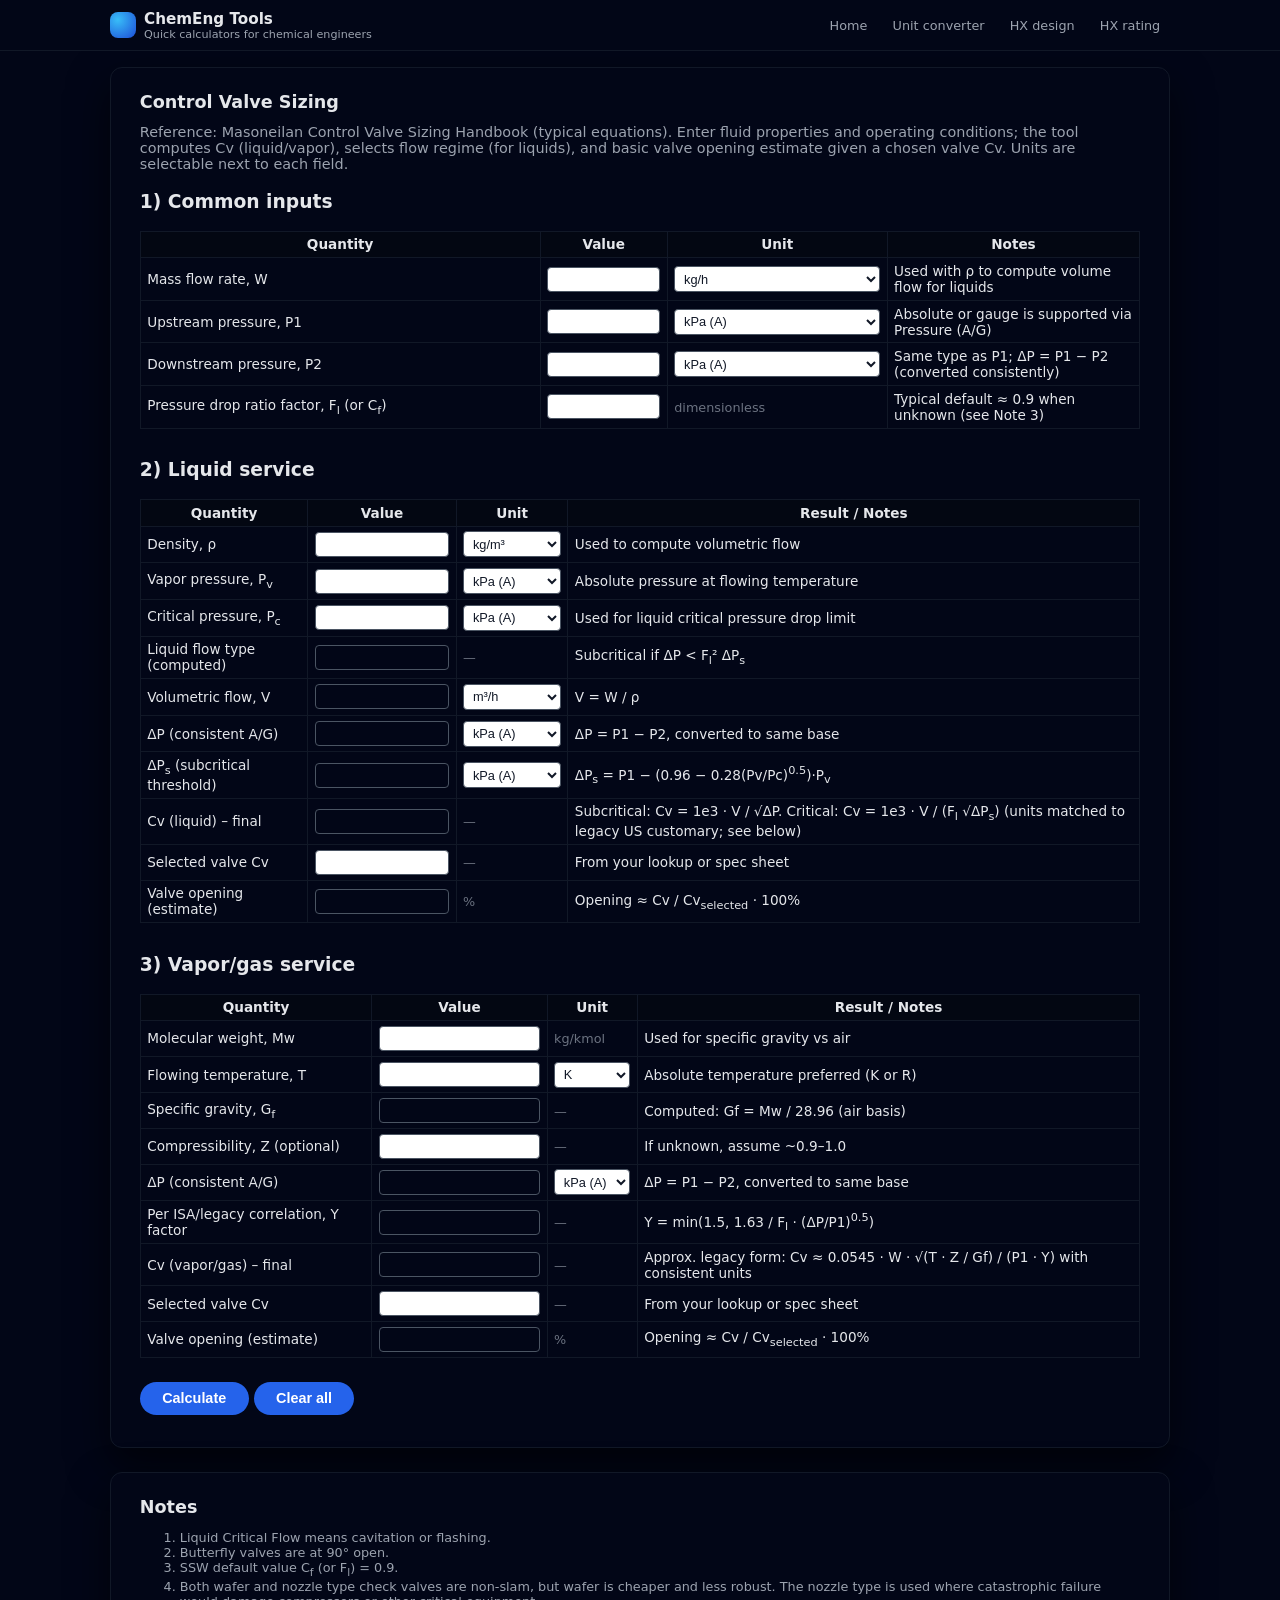
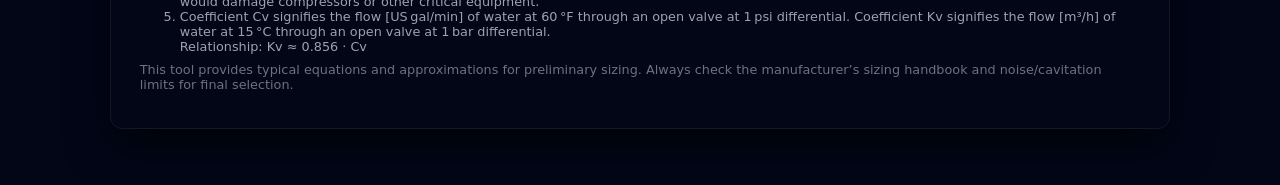
==== control-valve-sizing.html @ 536cea90 "Create control-valve-sizing.html" ====
<!doctype html>
<html lang="en">
<head>
  <meta charset="utf-8" />
  <title>ChemEng Tools – Control Valve Sizing</title>
  <meta name="viewport" content="width=device-width, initial-scale=1" />
  <link rel="stylesheet" href="website-style.css">
</head>
<body>
  <!-- Shared navigation -->
  <div id="tool-nav-container"></div>
  <script>
    (function () {
      var c = document.getElementById("tool-nav-container");
      if (!c) return;
      fetch("tool-nav.html").then(r => r.text()).then(h => c.innerHTML = h)
      .catch(err => console.error("Nav load failed:", err));
    })();
  </script>

  <main>
    <div class="container">
      <div class="app">
        <h2>Control Valve Sizing</h2>
        <p>
          Reference: Masoneilan Control Valve Sizing Handbook (typical equations). Enter
          fluid properties and operating conditions; the tool computes Cv (liquid/vapor),
          selects flow regime (for liquids), and basic valve opening estimate given a chosen
          valve Cv. Units are selectable next to each field.
        </p>

        <h3>1) Common inputs</h3>
        <div class="scroll-x">
          <table>
            <tr>
              <th style="width:40%;">Quantity</th>
              <th>Value</th>
              <th style="width:22%;">Unit</th>
              <th>Notes</th>
            </tr>
            <tr>
              <td>Mass flow rate, W</td>
              <td><input type="number" id="W" step="any" placeholder=""></td>
              <td>
                <select id="u_W"></select>
              </td>
              <td>Used with ρ to compute volume flow for liquids</td>
            </tr>
            <tr>
              <td>Upstream pressure, P1</td>
              <td><input type="number" id="P1" step="any" placeholder=""></td>
              <td><select id="u_P1"></select></td>
              <td>Absolute or gauge is supported via Pressure (A/G)</td>
            </tr>
            <tr>
              <td>Downstream pressure, P2</td>
              <td><input type="number" id="P2" step="any" placeholder=""></td>
              <td><select id="u_P2"></select></td>
              <td>Same type as P1; ΔP = P1 − P2 (converted consistently)</td>
            </tr>
            <tr>
              <td>Pressure drop ratio factor, F<sub>l</sub> (or C<sub>f</sub>)</td>
              <td><input type="number" id="Fl" step="any" placeholder=""></td>
              <td><span class="muted">dimensionless</span></td>
              <td>Typical default ≈ 0.9 when unknown (see Note 3)</td>
            </tr>
          </table>
        </div>

        <h3>2) Liquid service</h3>
        <div class="scroll-x">
          <table>
            <tr>
              <th>Quantity</th>
              <th>Value</th>
              <th>Unit</th>
              <th>Result / Notes</th>
            </tr>
            <tr>
              <td>Density, ρ</td>
              <td><input type="number" id="rho" step="any" placeholder=""></td>
              <td><select id="u_rho"></select></td>
              <td>Used to compute volumetric flow</td>
            </tr>
            <tr>
              <td>Vapor pressure, P<sub>v</sub></td>
              <td><input type="number" id="Pv" step="any" placeholder=""></td>
              <td><select id="u_Pv"></select></td>
              <td>Absolute pressure at flowing temperature</td>
            </tr>
            <tr>
              <td>Critical pressure, P<sub>c</sub></td>
              <td><input type="number" id="Pc" step="any" placeholder=""></td>
              <td><select id="u_Pc"></select></td>
              <td>Used for liquid critical pressure drop limit</td>
            </tr>
            <tr>
              <td>Liquid flow type (computed)</td>
              <td><input type="text" id="liqType" readonly></td>
              <td><span class="muted">—</span></td>
              <td>Subcritical if ΔP &lt; F<sub>l</sub>² ΔP<sub>s</sub></td>
            </tr>
            <tr>
              <td>Volumetric flow, V</td>
              <td><input type="text" id="V_liq" readonly></td>
              <td><select id="u_V_liq"></select></td>
              <td>V = W / ρ</td>
            </tr>
            <tr>
              <td>ΔP (consistent A/G)</td>
              <td><input type="text" id="dP_liq" readonly></td>
              <td><select id="u_dP_liq"></select></td>
              <td>ΔP = P1 − P2, converted to same base</td>
            </tr>
            <tr>
              <td>ΔP<sub>s</sub> (subcritical threshold)</td>
              <td><input type="text" id="dPs_liq" readonly></td>
              <td><select id="u_dPs_liq"></select></td>
              <td>ΔP<sub>s</sub> = P1 − (0.96 − 0.28(Pv/Pc)<sup>0.5</sup>)·P<sub>v</sub></td>
            </tr>
            <tr>
              <td>Cv (liquid) – final</td>
              <td><input type="text" id="Cv_liq" readonly></td>
              <td><span class="muted">—</span></td>
              <td>
                Subcritical: Cv = 1e3 · V / √ΔP. Critical: Cv = 1e3 · V / (F<sub>l</sub> √ΔP<sub>s</sub>) (units matched to legacy US customary; see below)
              </td>
            </tr>
            <tr>
              <td>Selected valve Cv</td>
              <td><input type="number" id="Cv_selected_liq" step="any" placeholder=""></td>
              <td><span class="muted">—</span></td>
              <td>From your lookup or spec sheet</td>
            </tr>
            <tr>
              <td>Valve opening (estimate)</td>
              <td><input type="text" id="opening_liq" readonly></td>
              <td><span class="muted">%</span></td>
              <td>Opening ≈ Cv / Cv<sub>selected</sub> · 100%</td>
            </tr>
          </table>
        </div>

        <h3>3) Vapor/gas service</h3>
        <div class="scroll-x">
          <table>
            <tr>
              <th>Quantity</th>
              <th>Value</th>
              <th>Unit</th>
              <th>Result / Notes</th>
            </tr>
            <tr>
              <td>Molecular weight, Mw</td>
              <td><input type="number" id="Mw" step="any" placeholder=""></td>
              <td><span class="muted">kg/kmol</span></td>
              <td>Used for specific gravity vs air</td>
            </tr>
            <tr>
              <td>Flowing temperature, T</td>
              <td><input type="number" id="T" step="any" placeholder=""></td>
              <td><select id="u_T"></select></td>
              <td>Absolute temperature preferred (K or R)</td>
            </tr>
            <tr>
              <td>Specific gravity, G<sub>f</sub></td>
              <td><input type="text" id="Gf" readonly></td>
              <td><span class="muted">—</span></td>
              <td>Computed: Gf = Mw / 28.96 (air basis)</td>
            </tr>
            <tr>
              <td>Compressibility, Z (optional)</td>
              <td><input type="number" id="Z" step="any" placeholder=""></td>
              <td><span class="muted">—</span></td>
              <td>If unknown, assume ~0.9–1.0</td>
            </tr>
            <tr>
              <td>ΔP (consistent A/G)</td>
              <td><input type="text" id="dP_gas" readonly></td>
              <td><select id="u_dP_gas"></select></td>
              <td>ΔP = P1 − P2, converted to same base</td>
            </tr>
            <tr>
              <td>Per ISA/legacy correlation, Y factor</td>
              <td><input type="text" id="Y" readonly></td>
              <td><span class="muted">—</span></td>
              <td>Y = min(1.5, 1.63 / F<sub>l</sub> · (ΔP/P1)<sup>0.5</sup>)</td>
            </tr>
            <tr>
              <td>Cv (vapor/gas) – final</td>
              <td><input type="text" id="Cv_gas" readonly></td>
              <td><span class="muted">—</span></td>
              <td>
                Approx. legacy form: Cv ≈ 0.0545 · W · √(T · Z / Gf) / (P1 · Y) with consistent units
              </td>
            </tr>
            <tr>
              <td>Selected valve Cv</td>
              <td><input type="number" id="Cv_selected_gas" step="any" placeholder=""></td>
              <td><span class="muted">—</span></td>
              <td>From your lookup or spec sheet</td>
            </tr>
            <tr>
              <td>Valve opening (estimate)</td>
              <td><input type="text" id="opening_gas" readonly></td>
              <td><span class="muted">%</span></td>
              <td>Opening ≈ Cv / Cv<sub>selected</sub> · 100%</td>
            </tr>
          </table>
        </div>

        <div class="buttons-row">
          <button id="calcBtn">Calculate</button>
          <button id="clearBtn" class="btn-secondary" type="button">Clear all</button>
        </div>
        <div id="error" class="error"></div>
      </div>

      <div class="app">
        <h2>Notes</h2>
        <ol class="note">
          <li>Liquid Critical Flow means cavitation or flashing.</li>
          <li>Butterfly valves are at 90° open.</li>
          <li>SSW default value C<sub>f</sub> (or F<sub>l</sub>) = 0.9.</li>
          <li>
            Both wafer and nozzle type check valves are non‑slam, but wafer is cheaper and less robust.
            The nozzle type is used where catastrophic failure would damage compressors or other critical equipment.
          </li>
          <li>
            Coefficient Cv signifies the flow [US gal/min] of water at 60 °F through an open valve at 1 psi differential.
            Coefficient Kv signifies the flow [m³/h] of water at 15 °C through an open valve at 1 bar differential.
            <br>Relationship: Kv ≈ 0.856 · Cv
          </li>
        </ol>
        <p class="muted">
          This tool provides typical equations and approximations for preliminary sizing. Always check the manufacturer’s
          sizing handbook and noise/cavitation limits for final selection.
        </p>
      </div>
    </div>
  </main>

  <!-- Shared unit conversions -->
  <script src="chemeng-units.js"></script>

  <!-- Page logic -->
  <script>
    // Convenience: get el
    const $ = id => document.getElementById(id);

    // Populate unit dropdowns from shared UnitData
    function fillUnits() {
      // Pressures (support A/G)
      ["u_P1","u_P2","u_Pv","u_Pc","u_dP_liq","u_dPs_liq","u_dP_gas"].forEach(id=>{
        const sel = $(id);
        getUnitsForCategory("Pressure").forEach(u=>{
          const opt = document.createElement("option");
          opt.value = u.key; opt.textContent = u.label;
          sel.appendChild(opt);
        });
      });

      // Mass flow
      getUnitsForCategory("Mass Flow").forEach(u=>{
        ["u_W"].forEach(id=>{
          const opt = document.createElement("option");
          opt.value = u.key; opt.textContent = u.label;
          $(id).appendChild(opt);
        });
      });

      // Density
      getUnitsForCategory("Density").forEach(u=>{
        const opt = document.createElement("option");
        opt.value = u.key; opt.textContent = u.label;
        $("u_rho").appendChild(opt);
      });

      // Liquid volumetric flow display
      getUnitsForCategory("Volume Flow").forEach(u=>{
        const opt1 = document.createElement("option");
        opt1.value = u.key; opt1.textContent = u.label;
        $("u_V_liq").appendChild(opt1);
      });

      // Temperature (use absolute recommended)
      getUnitsForCategory("Temperature").forEach(u=>{
        const opt = document.createElement("option");
        opt.value = u.key; opt.textContent = u.label;
        $("u_T").appendChild(opt);
      });

      // Temperature difference for LMTD-like (not used here but for consistency)
      getUnitsForCategory("Temperature Difference").forEach(u=>{
        const ids = ["u_lmtd"]; // none here, placeholder if needed
      });

      // Set some reasonable defaults
      $("u_P1").value = "kPa (A)";
      $("u_P2").value = "kPa (A)";
      $("u_Pv").value = "kPa (A)";
      $("u_Pc").value = "kPa (A)";
      $("u_dP_liq").value = "kPa (A)";
      $("u_dPs_liq").value = "kPa (A)";
      $("u_dP_gas").value = "kPa (A)";
      $("u_W").value = "kg/h";
      $("u_rho").value = "kg/m3";
      $("u_V_liq").value = "m3/h";
      $("u_T").value = "K";
    }

    function clearAll() {
      [
        "W","P1","P2","Fl","rho","Pv","Pc","V_liq","dP_liq","dPs_liq",
        "Cv_liq","Cv_selected_liq","opening_liq","liqType",
        "Mw","T","Gf","Z","dP_gas","Y","Cv_gas","Cv_selected_gas","opening_gas"
      ].forEach(id => { const el = $(id); if (el) el.value = ""; });
      $("error").textContent = "";
    }

    function calc() {
      $("error").textContent = "";

      // Read commons
      const W_in   = parseFloat($("W").value);
      const uW     = $("u_W").value;

      const P1_in  = parseFloat($("P1").value);
      const uP1    = $("u_P1").value;
      const P2_in  = parseFloat($("P2").value);
      const uP2    = $("u_P2").value;

      const Fl     = parseFloat($("Fl").value);

      // Basic checks
      if (!Number.isFinite(P1_in) || !Number.isFinite(P2_in)) {
        $("error").textContent = "Please enter P1 and P2.";
        return;
      }
      if (!Number.isFinite(Fl) || Fl <= 0) {
        $("error").textContent = "Please enter a positive F_l (pressure drop ratio factor).";
        return;
      }
      if (!Number.isFinite(W_in)) {
        $("error").textContent = "Please enter mass flow rate W.";
        return;
      }

      // Convert to consistent base units
      // Pressures to absolute kPa, but ΔP function handles (A/G) kinds correctly via convertUnits on "Pressure".
      const P1_kPaA = convertUnits("Pressure", P1_in, uP1, "kPa (A)");
      const P2_kPaA = convertUnits("Pressure", P2_in, uP2, "kPa (A)");
      const dP_kPaA = P1_kPaA - P2_kPaA;

      // ----- Liquid block -----
      const rho_in = parseFloat($("rho").value);
      const uRho   = $("u_rho").value;
      const Pv_in  = parseFloat($("Pv").value);
      const uPv    = $("u_Pv").value;
      const Pc_in  = parseFloat($("Pc").value);
      const uPc    = $("u_Pc").value;

      if (Number.isFinite(rho_in) && Number.isFinite(Pv_in) && Number.isFinite(Pc_in)) {
        const rho = convertUnits("Density", rho_in, uRho, "kg/m3");
        const Pv  = convertUnits("Pressure", Pv_in,  uPv,  "kPa (A)");
        const Pc  = convertUnits("Pressure", Pc_in,  uPc,  "kPa (A)");
        const W   = convertUnits("Mass Flow", W_in,  uW,   "kg/h");

        // Volume flow (m3/h)
        const V_m3h = (rho > 0) ? (W / rho) : NaN;

        // ΔPs critical threshold (kPa)
        // ΔPs = P1 − (0.96 − 0.28 * sqrt(Pv/Pc)) * Pv
        let dPs = NaN;
        if (Pc > 0) {
          const term = (0.96 - 0.28 * Math.sqrt(Pv / Pc));
          dPs = P1_kPaA - term * Pv;
        }

        // Determine type
        let type = "";
        if (Number.isFinite(dPs) && Number.isFinite(dP_kPaA)) {
          const subcritLimit = Fl * Fl * dPs;
          type = (dP_kPaA < subcritLimit) ? "Subcritical" : "Critical (choked)";
        }

        // Cv liquid — use legacy-friendly correlation:
        // - First convert to US customary for the textbook formula Cv = Q(gpm) * sqrt(SG) / sqrt(ΔP(psi))
        //   For water SG≈1. Here we map: V_m3h -> gpm, ΔP kPa -> psi.
        //   Q(gpm) = V(m3/h) * 4.402867
        //   ΔP(psi) = ΔP(kPa) / 6.894757293168
        const gpm_per_m3h = 4.402867;
        const psi_per_kPa = 1 / 6.894757293168;

        const Q_gpm = V_m3h * gpm_per_m3h;
        const dP_psi = dP_kPaA * psi_per_kPa;

        // For general liquid with density rho (kg/m3), SG = rho / 999.016 (approx. water at ~15 °C)
        const SG = (rho > 0) ? (rho / 999.016) : NaN;

        let Cv_liq = NaN;
        if (type.startsWith("Subcritical")) {
          if (Q_gpm > 0 && dP_psi > 0 && SG > 0) {
            Cv_liq = Q_gpm * Math.sqrt(SG) / Math.sqrt(dP_psi);
          }
        } else if (type) {
          // Choked: replace ΔP with Fl^2 * ΔPs equivalent (per legacy guidance)
          const dP_choked_psi = (Fl*Fl * dPs) * psi_per_kPa;
          if (Q_gpm > 0 && dP_choked_psi > 0 && SG > 0) {
            Cv_liq = Q_gpm * Math.sqrt(SG) / Math.sqrt(dP_choked_psi);
          }
        }

        // Outputs (with unit pickers shown already)
        $("liqType").value = type || "";
        // Show V in chosen unit
        const uV = $("u_V_liq").value || "m3/h";
        $("V_liq").value = Number.isFinite(V_m3h) ? convertUnits("Volume Flow", V_m3h, "m3/h", uV).toFixed(3) : "";

        const u_dP_l = $("u_dP_liq").value || "kPa (A)";
        $("dP_liq").value = Number.isFinite(dP_kPaA) ? convertUnits("Pressure", dP_kPaA, "kPa (A)", u_dP_l).toFixed(3) : "";

        const u_dPs_l = $("u_dPs_liq").value || "kPa (A)";
        $("dPs_liq").value = Number.isFinite(dPs) ? convertUnits("Pressure", dPs, "kPa (A)", u_dPs_l).toFixed(3) : "";

        $("Cv_liq").value = Number.isFinite(Cv_liq) ? Cv_liq.toFixed(2) : "";

        const Cv_sel_l = parseFloat($("Cv_selected_liq").value);
        $("opening_liq").value = (Number.isFinite(Cv_liq) && Number.isFinite(Cv_sel_l) && Cv_sel_l>0)
          ? (100 * Cv_liq / Cv_sel_l).toFixed(1) : "";
      }

      // ----- Gas block -----
      const Mw = parseFloat($("Mw").value);
      const T_in = parseFloat($("T").value);
      const uT = $("u_T").value;
      const Z_in = parseFloat($("Z").value);
      const Z = Number.isFinite(Z_in) && Z_in>0 ? Z_in : 1.0; // default if blank

      // Common ΔP for gas
      const u_dP_g = $("u_dP_gas").value || "kPa (A)";
      $("dP_gas").value = Number.isFinite(dP_kPaA) ? convertUnits("Pressure", dP_kPaA, "kPa (A)", u_dP_g).toFixed(3) : "";

      if (Number.isFinite(Mw) && Number.isFinite(T_in)) {
        const T_K = convertUnits("Temperature", T_in, uT, "K");
        const Gf = Mw / 28.96;
        $("Gf").value = Number.isFinite(Gf) ? Gf.toFixed(4) : "";

        // Legacy Y-factor correlation
        const Y = (Fl > 0 && dP_kPaA > 0 && P1_kPaA > 0) ? Math.min(1.5, 1.63 / Fl * Math.sqrt(dP_kPaA / P1_kPaA)) : NaN;
        $("Y").value = Number.isFinite(Y) ? Y.toFixed(3) : "";

        // Convert to legacy-friendly units:
        // Use W in lbm/hr, T in °R, P1 in psi.
        const W_lbh = convertUnits("Mass Flow", W_in, uW, "lb/h");
        const T_R   = convertUnits("Temperature", T_K, "K", "R"); // absolute Rankine
        const P1_psi = convertUnits("Pressure", P1_kPaA, "kPa (A)", "psi (A)");

        let Cv_gas = NaN;
        if (Number.isFinite(W_lbh) && Number.isFinite(T_R) && Number.isFinite(P1_psi) && Number.isFinite(Gf) && Number.isFinite(Y) && Z>0) {
          // Common handbook approximation:
          // Cv ≈ 0.0545 * W * sqrt(T*Z/Gf) / (P1 * Y)
          Cv_gas = 0.0545 * W_lbh * Math.sqrt(T_R * Z / Gf) / (P1_psi * Y);
        }
        $("Cv_gas").value = Number.isFinite(Cv_gas) ? Cv_gas.toFixed(2) : "";

        const Cv_sel_g = parseFloat($("Cv_selected_gas").value);
        $("opening_gas").value = (Number.isFinite(Cv_gas) && Number.isFinite(Cv_sel_g) && Cv_sel_g>0)
          ? (100 * Cv_gas / Cv_sel_g).toFixed(1) : "";
      }
    }

    // Wire buttons
    $("calcBtn").addEventListener("click", calc);
    $("clearBtn").addEventListener("click", clearAll);

    // Initialize unit lists on load
    fillUnits();
  </script>
</body>
</html>
---- website-style.css ----
* { box-sizing: border-box; }
    body {
      font-family: system-ui, -apple-system, BlinkMacSystemFont, "Segoe UI", sans-serif;
      background: #020617;
      color: #e5e7eb;
      margin: 0;
    }
    header {
      border-bottom: 1px solid #111827;
      background: #020617;
      position: sticky;
      top: 0;
      z-index: 10;
    }
    .container {
      max-width: 1100px;
      margin: 0 auto;
      padding: 1rem 1.25rem 2rem;
    }
    .brand {
      display: flex;
      align-items: center;
      justify-content: space-between;
      gap: 0.5rem;
      padding: 0.75rem 0;
    }
    .brand-left {
      display: flex;
      align-items: center;
      gap: 0.5rem;
    }
    .logo {
      width: 28px;
      height: 28px;
      border-radius: 8px;
      background: radial-gradient(circle at 30% 30%, #38bdf8, #1d4ed8);
    }
    h1 {
      font-size: 1.25rem;
      margin: 0;
    }
    a.nav-link {
      font-size: 0.86rem;
      color: #93c5fd;
      text-decoration: none;
    }
    a.nav-link:hover { color: #bfdbfe; }

    main .container {
      display: block;
    }

    .app {
      width: 100%;
      background: #020617;
      border-radius: 12px;
      padding: 1.5rem 1.8rem 1.5rem;
      box-shadow: 0 18px 40px rgba(0,0,0,0.6);
      border: 1px solid #111827;
      margin-bottom: 1.5rem;
    }

    h2 {
      font-size: 1.1rem;
      margin-top: 0;
      margin-bottom: 0.75rem;
    }

    p {
      margin-top: 0;
      margin-bottom: 0.75rem;
      font-size: 0.9rem;
      color: #9ca3af;
    }
    label {
      font-size: 0.9rem;
      font-weight: 600;
      display: block;
      margin-bottom: 0.25rem;
      color: #e5e7eb;
    }
    table {
      border-collapse: collapse;
      width: 100%;
      font-size: 0.85rem;
      margin-bottom: 0.75rem;
    }
    th, td {
      border: 1px solid #111827;
      padding: 0.3rem 0.4rem;
      vertical-align: middle;
    }
    th {
      background: #030712;
      font-weight: 600;
    }

    .center { text-align: center; }
    .right  { text-align: right; }

    input[type="number"],
    input[type="text"] {
      width: 100%;
      padding: 0.25rem 0.3rem;
      border-radius: 4px;
      border: 1px solid #4b5563;
      font-size: 0.85rem;
      background: #ffffff;
      color: #111827;
      outline: none;
      transition: border-color 0.18s ease, box-shadow 0.18s ease, background-color 0.18s ease;
    }

    input[readonly] {
      width: 100%;
      padding: 0.25rem 0.3rem;
      border-radius: 4px;
      border: 1px solid #4b5563;
      font-size: 0.85rem;
      background: #020617;
      color: #e5e7eb;
      outline: none;
      transition: border-color 0.18s ease, box-shadow 0.18s ease, background-color 0.18s ease;    
    }

    select {
      width: 100%;
      padding: 0.22rem 0.3rem;
      border-radius: 4px;
      border: 1px solid #4b5563;
      font-size: 0.8rem;
      background: #ffffff;
      color: #111827;
    }

    .cell-flex {
      display: grid;
      grid-template-columns: 1.3fr 0.9fr;
      gap: 0.15rem;
      align-items: center;
    }

    button {
      margin-top: 0.75rem;
      padding: 0.55rem 1.4rem;
      border-radius: 999px;
      border: none;
      background: #2563eb;
      color: white;
      font-weight: 600;
      cursor: pointer;
      font-size: 0.9rem;
    }
    button:hover { background: #1d4ed8; }

    .note {
      font-size: 0.8rem;
      color: #9ca3af;
      margin-bottom: 0.5rem;
    }

    .scroll-x {
      overflow-x: auto;
    }

    code {
      background: #0b1120;
      padding: 0.05rem 0.25rem;
      border-radius: 4px;
      font-size: 0.8rem;
    }

    .error {
      color: #fca5a5;
      margin-top: 0.5rem;
      font-size: 0.9rem;
    }

    .muted {
      font-size: 0.8rem;
      color: #6b7280;
      margin-top: 0.4rem;
    }


    /* Result highlight: applied to calculated fields when updated */
    .output-highlight {
      border-color: #38bdf8 !important;
      box-shadow: 0 0 0 1px #1d4ed8, 0 0 12px rgba(56,189,248,0.45);
      background-color: #020617;
    }
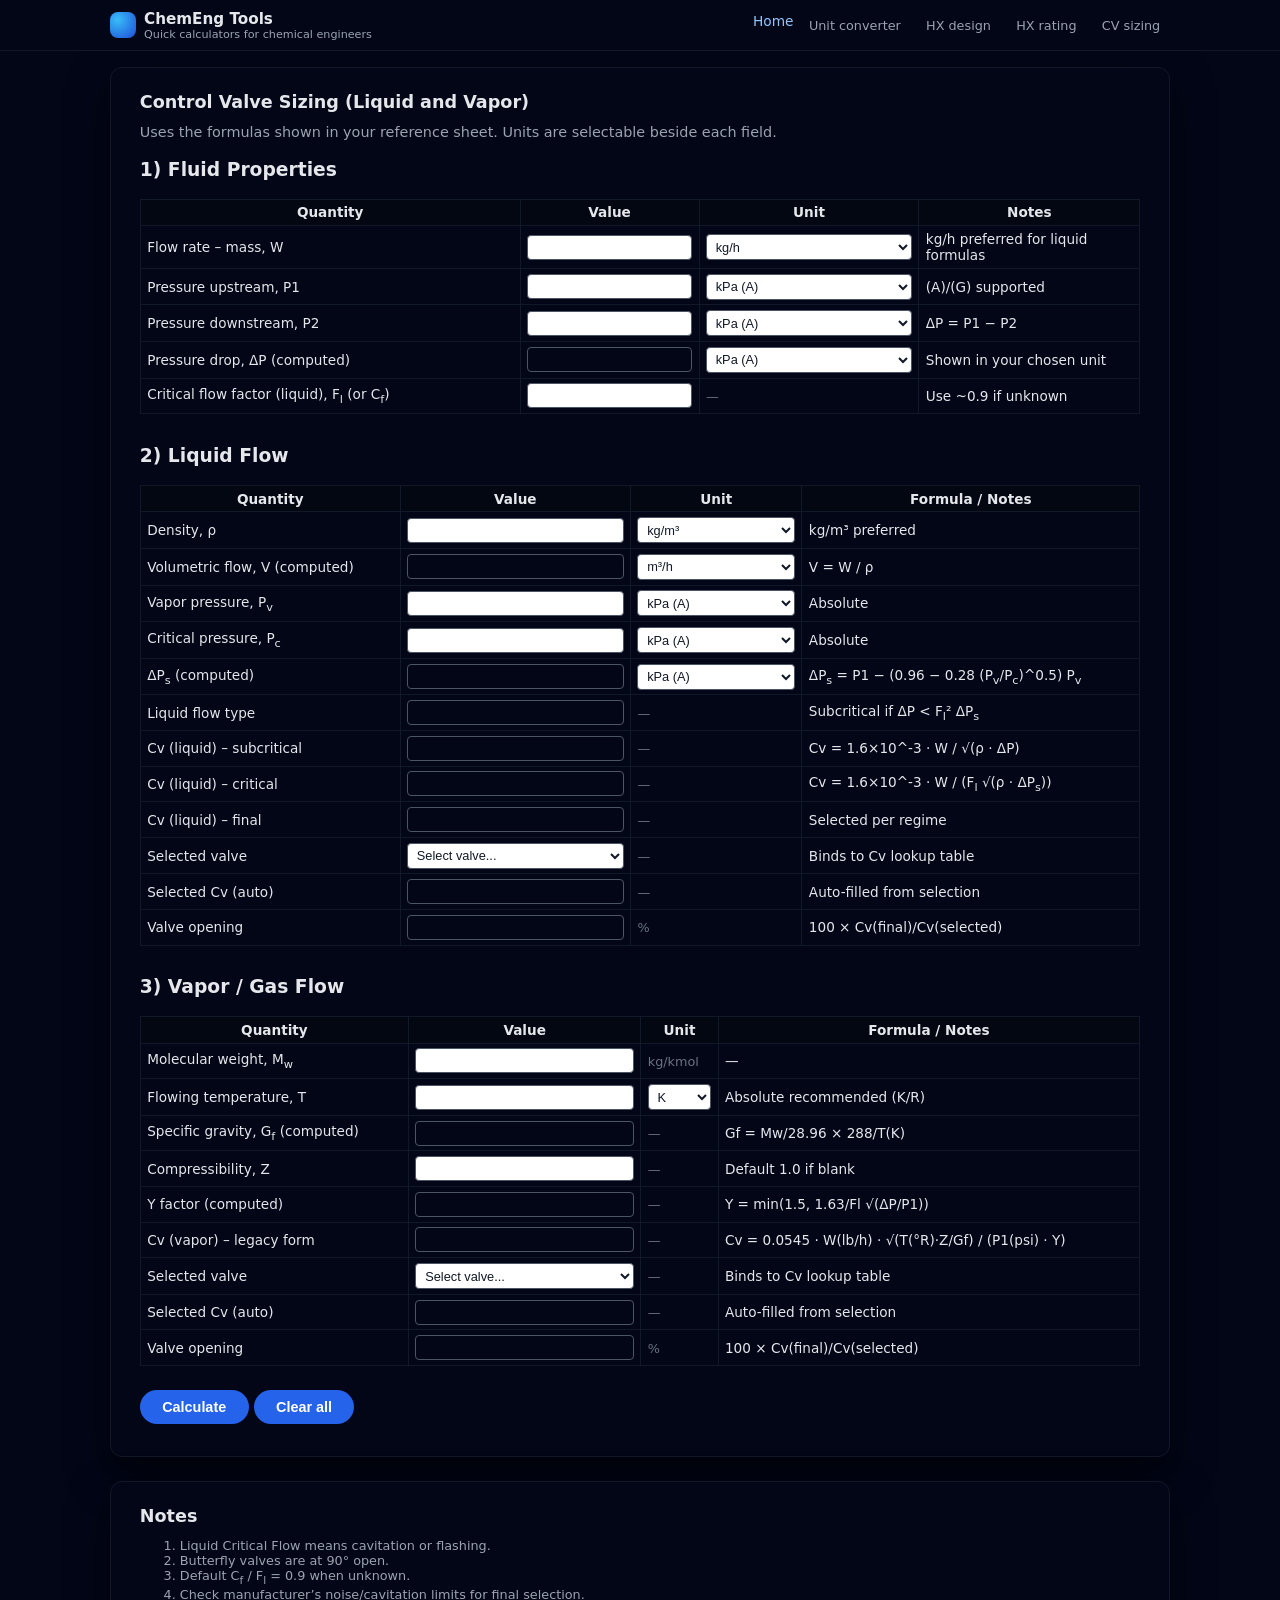
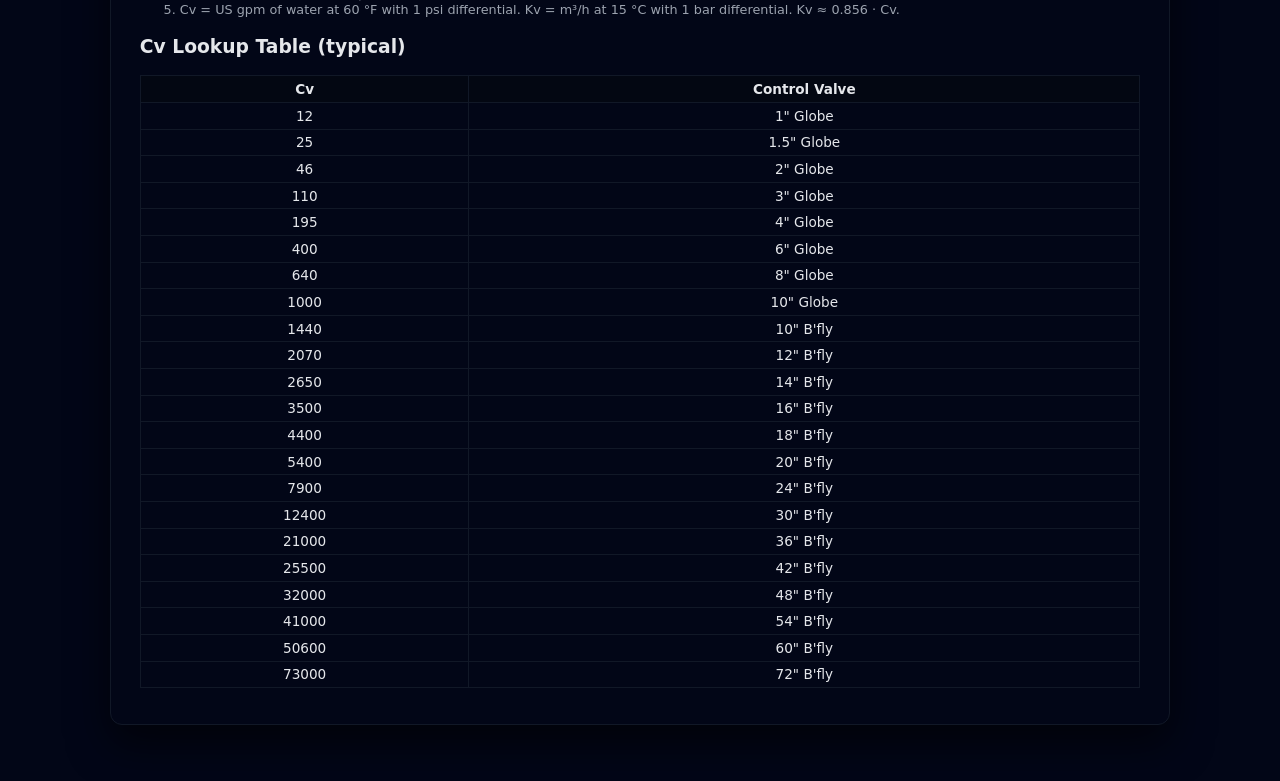
==== commit 3eb58e44: "Update control-valve-sizing.html" ====
--- a/control-valve-sizing.html
+++ b/control-valve-sizing.html
@@ -11,200 +11,216 @@
   <div id="tool-nav-container"></div>
   <script>
     (function () {
-      var c = document.getElementById("tool-nav-container");
+      const c = document.getElementById("tool-nav-container");
       if (!c) return;
       fetch("tool-nav.html").then(r => r.text()).then(h => c.innerHTML = h)
-      .catch(err => console.error("Nav load failed:", err));
+        .catch(err => console.error("Nav load failed:", err));
     })();
   </script>
 
   <main>
     <div class="container">
       <div class="app">
-        <h2>Control Valve Sizing</h2>
+        <h2>Control Valve Sizing (Liquid and Vapor)</h2>
         <p>
-          Reference: Masoneilan Control Valve Sizing Handbook (typical equations). Enter
-          fluid properties and operating conditions; the tool computes Cv (liquid/vapor),
-          selects flow regime (for liquids), and basic valve opening estimate given a chosen
-          valve Cv. Units are selectable next to each field.
+          Uses the formulas shown in your reference sheet. Units are selectable beside each field.
         </p>
 
-        <h3>1) Common inputs</h3>
+        <!-- Fluid Properties -->
+        <h3>1) Fluid Properties</h3>
         <div class="scroll-x">
           <table>
             <tr>
-              <th style="width:40%;">Quantity</th>
+              <th style="width:38%;">Quantity</th>
               <th>Value</th>
               <th style="width:22%;">Unit</th>
               <th>Notes</th>
             </tr>
             <tr>
-              <td>Mass flow rate, W</td>
+              <td>Flow rate – mass, W</td>
               <td><input type="number" id="W" step="any" placeholder=""></td>
-              <td>
-                <select id="u_W"></select>
-              </td>
-              <td>Used with ρ to compute volume flow for liquids</td>
-            </tr>
-            <tr>
-              <td>Upstream pressure, P1</td>
+              <td><select id="u_W"></select></td>
+              <td>kg/h preferred for liquid formulas</td>
+            </tr>
+            <tr>
+              <td>Pressure upstream, P1</td>
               <td><input type="number" id="P1" step="any" placeholder=""></td>
               <td><select id="u_P1"></select></td>
-              <td>Absolute or gauge is supported via Pressure (A/G)</td>
-            </tr>
-            <tr>
-              <td>Downstream pressure, P2</td>
+              <td>(A)/(G) supported</td>
+            </tr>
+            <tr>
+              <td>Pressure downstream, P2</td>
               <td><input type="number" id="P2" step="any" placeholder=""></td>
               <td><select id="u_P2"></select></td>
-              <td>Same type as P1; ΔP = P1 − P2 (converted consistently)</td>
-            </tr>
-            <tr>
-              <td>Pressure drop ratio factor, F<sub>l</sub> (or C<sub>f</sub>)</td>
+              <td>ΔP = P1 − P2</td>
+            </tr>
+            <tr>
+              <td>Pressure drop, ΔP (computed)</td>
+              <td><input type="text" id="dP_display" class="result" readonly></td>
+              <td><select id="u_dP_display"></select></td>
+              <td>Shown in your chosen unit</td>
+            </tr>
+            <tr>
+              <td>Critical flow factor (liquid), F<sub>l</sub> (or C<sub>f</sub>)</td>
               <td><input type="number" id="Fl" step="any" placeholder=""></td>
-              <td><span class="muted">dimensionless</span></td>
-              <td>Typical default ≈ 0.9 when unknown (see Note 3)</td>
+              <td><span class="muted">—</span></td>
+              <td>Use ~0.9 if unknown</td>
             </tr>
           </table>
         </div>
 
-        <h3>2) Liquid service</h3>
+        <!-- Liquid Flow -->
+        <h3>2) Liquid Flow</h3>
         <div class="scroll-x">
           <table>
             <tr>
               <th>Quantity</th>
               <th>Value</th>
               <th>Unit</th>
-              <th>Result / Notes</th>
+              <th>Formula / Notes</th>
             </tr>
             <tr>
               <td>Density, ρ</td>
               <td><input type="number" id="rho" step="any" placeholder=""></td>
               <td><select id="u_rho"></select></td>
-              <td>Used to compute volumetric flow</td>
+              <td>kg/m³ preferred</td>
+            </tr>
+            <tr>
+              <td>Volumetric flow, V (computed)</td>
+              <td><input type="text" id="V_liq" class="result" readonly></td>
+              <td><select id="u_V_liq"></select></td>
+              <td>V = W / ρ</td>
             </tr>
             <tr>
               <td>Vapor pressure, P<sub>v</sub></td>
               <td><input type="number" id="Pv" step="any" placeholder=""></td>
               <td><select id="u_Pv"></select></td>
-              <td>Absolute pressure at flowing temperature</td>
+              <td>Absolute</td>
             </tr>
             <tr>
               <td>Critical pressure, P<sub>c</sub></td>
               <td><input type="number" id="Pc" step="any" placeholder=""></td>
               <td><select id="u_Pc"></select></td>
-              <td>Used for liquid critical pressure drop limit</td>
-            </tr>
-            <tr>
-              <td>Liquid flow type (computed)</td>
-              <td><input type="text" id="liqType" readonly></td>
+              <td>Absolute</td>
+            </tr>
+            <tr>
+              <td>ΔP<sub>s</sub> (computed)</td>
+              <td><input type="text" id="dPs_liq" class="result" readonly></td>
+              <td><select id="u_dPs_liq"></select></td>
+              <td>ΔP<sub>s</sub> = P1 − (0.96 − 0.28 (P<sub>v</sub>/P<sub>c</sub>)^0.5) P<sub>v</sub></td>
+            </tr>
+            <tr>
+              <td>Liquid flow type</td>
+              <td><input type="text" id="liqType" class="result" readonly></td>
               <td><span class="muted">—</span></td>
               <td>Subcritical if ΔP &lt; F<sub>l</sub>² ΔP<sub>s</sub></td>
             </tr>
             <tr>
-              <td>Volumetric flow, V</td>
-              <td><input type="text" id="V_liq" readonly></td>
-              <td><select id="u_V_liq"></select></td>
-              <td>V = W / ρ</td>
-            </tr>
-            <tr>
-              <td>ΔP (consistent A/G)</td>
-              <td><input type="text" id="dP_liq" readonly></td>
-              <td><select id="u_dP_liq"></select></td>
-              <td>ΔP = P1 − P2, converted to same base</td>
-            </tr>
-            <tr>
-              <td>ΔP<sub>s</sub> (subcritical threshold)</td>
-              <td><input type="text" id="dPs_liq" readonly></td>
-              <td><select id="u_dPs_liq"></select></td>
-              <td>ΔP<sub>s</sub> = P1 − (0.96 − 0.28(Pv/Pc)<sup>0.5</sup>)·P<sub>v</sub></td>
+              <td>Cv (liquid) – subcritical</td>
+              <td><input type="text" id="Cv_liq_sub" class="result" readonly></td>
+              <td><span class="muted">—</span></td>
+              <td>Cv = 1.6×10^-3 · W / √(ρ · ΔP)</td>
+            </tr>
+            <tr>
+              <td>Cv (liquid) – critical</td>
+              <td><input type="text" id="Cv_liq_crit" class="result" readonly></td>
+              <td><span class="muted">—</span></td>
+              <td>Cv = 1.6×10^-3 · W / (F<sub>l</sub> √(ρ · ΔP<sub>s</sub>))</td>
             </tr>
             <tr>
               <td>Cv (liquid) – final</td>
-              <td><input type="text" id="Cv_liq" readonly></td>
-              <td><span class="muted">—</span></td>
+              <td><input type="text" id="Cv_liq_final" class="result" readonly></td>
+              <td><span class="muted">—</span></td>
+              <td>Selected per regime</td>
+            </tr>
+            <tr>
+              <td>Selected valve</td>
               <td>
-                Subcritical: Cv = 1e3 · V / √ΔP. Critical: Cv = 1e3 · V / (F<sub>l</sub> √ΔP<sub>s</sub>) (units matched to legacy US customary; see below)
+                <select id="Valve_liq_select"></select>
               </td>
-            </tr>
-            <tr>
-              <td>Selected valve Cv</td>
-              <td><input type="number" id="Cv_selected_liq" step="any" placeholder=""></td>
-              <td><span class="muted">—</span></td>
-              <td>From your lookup or spec sheet</td>
-            </tr>
-            <tr>
-              <td>Valve opening (estimate)</td>
-              <td><input type="text" id="opening_liq" readonly></td>
+              <td><span class="muted">—</span></td>
+              <td>Binds to Cv lookup table</td>
+            </tr>
+            <tr>
+              <td>Selected Cv (auto)</td>
+              <td><input type="text" id="Cv_selected_liq" class="result" readonly></td>
+              <td><span class="muted">—</span></td>
+              <td>Auto-filled from selection</td>
+            </tr>
+            <tr>
+              <td>Valve opening</td>
+              <td><input type="text" id="opening_liq" class="result" readonly></td>
               <td><span class="muted">%</span></td>
-              <td>Opening ≈ Cv / Cv<sub>selected</sub> · 100%</td>
+              <td>100 × Cv(final)/Cv(selected)</td>
             </tr>
           </table>
         </div>
 
-        <h3>3) Vapor/gas service</h3>
+        <!-- Vapor/Gas Flow -->
+        <h3>3) Vapor / Gas Flow</h3>
         <div class="scroll-x">
           <table>
             <tr>
               <th>Quantity</th>
               <th>Value</th>
               <th>Unit</th>
-              <th>Result / Notes</th>
-            </tr>
-            <tr>
-              <td>Molecular weight, Mw</td>
+              <th>Formula / Notes</th>
+            </tr>
+            <tr>
+              <td>Molecular weight, M<sub>w</sub></td>
               <td><input type="number" id="Mw" step="any" placeholder=""></td>
               <td><span class="muted">kg/kmol</span></td>
-              <td>Used for specific gravity vs air</td>
+              <td>—</td>
             </tr>
             <tr>
               <td>Flowing temperature, T</td>
               <td><input type="number" id="T" step="any" placeholder=""></td>
               <td><select id="u_T"></select></td>
-              <td>Absolute temperature preferred (K or R)</td>
-            </tr>
-            <tr>
-              <td>Specific gravity, G<sub>f</sub></td>
-              <td><input type="text" id="Gf" readonly></td>
-              <td><span class="muted">—</span></td>
-              <td>Computed: Gf = Mw / 28.96 (air basis)</td>
-            </tr>
-            <tr>
-              <td>Compressibility, Z (optional)</td>
+              <td>Absolute recommended (K/R)</td>
+            </tr>
+            <tr>
+              <td>Specific gravity, G<sub>f</sub> (computed)</td>
+              <td><input type="text" id="Gf" class="result" readonly></td>
+              <td><span class="muted">—</span></td>
+              <td>Gf = Mw/28.96 × 288/T(K)</td>
+            </tr>
+            <tr>
+              <td>Compressibility, Z</td>
               <td><input type="number" id="Z" step="any" placeholder=""></td>
               <td><span class="muted">—</span></td>
-              <td>If unknown, assume ~0.9–1.0</td>
-            </tr>
-            <tr>
-              <td>ΔP (consistent A/G)</td>
-              <td><input type="text" id="dP_gas" readonly></td>
-              <td><select id="u_dP_gas"></select></td>
-              <td>ΔP = P1 − P2, converted to same base</td>
-            </tr>
-            <tr>
-              <td>Per ISA/legacy correlation, Y factor</td>
-              <td><input type="text" id="Y" readonly></td>
-              <td><span class="muted">—</span></td>
-              <td>Y = min(1.5, 1.63 / F<sub>l</sub> · (ΔP/P1)<sup>0.5</sup>)</td>
-            </tr>
-            <tr>
-              <td>Cv (vapor/gas) – final</td>
-              <td><input type="text" id="Cv_gas" readonly></td>
-              <td><span class="muted">—</span></td>
+              <td>Default 1.0 if blank</td>
+            </tr>
+            <tr>
+              <td>Y factor (computed)</td>
+              <td><input type="text" id="Y" class="result" readonly></td>
+              <td><span class="muted">—</span></td>
+              <td>Y = min(1.5, 1.63/Fl √(ΔP/P1))</td>
+            </tr>
+            <tr>
+              <td>Cv (vapor) – legacy form</td>
+              <td><input type="text" id="Cv_gas" class="result" readonly></td>
+              <td><span class="muted">—</span></td>
+              <td>Cv = 0.0545 · W(lb/h) · √(T(°R)·Z/Gf) / (P1(psi) · Y)</td>
+            </tr>
+            <tr>
+              <td>Selected valve</td>
               <td>
-                Approx. legacy form: Cv ≈ 0.0545 · W · √(T · Z / Gf) / (P1 · Y) with consistent units
+                <select id="Valve_gas_select"></select>
               </td>
-            </tr>
-            <tr>
-              <td>Selected valve Cv</td>
-              <td><input type="number" id="Cv_selected_gas" step="any" placeholder=""></td>
-              <td><span class="muted">—</span></td>
-              <td>From your lookup or spec sheet</td>
-            </tr>
-            <tr>
-              <td>Valve opening (estimate)</td>
-              <td><input type="text" id="opening_gas" readonly></td>
+              <td><span class="muted">—</span></td>
+              <td>Binds to Cv lookup table</td>
+            </tr>
+            <tr>
+              <td>Selected Cv (auto)</td>
+              <td><input type="text" id="Cv_selected_gas" class="result" readonly></td>
+              <td><span class="muted">—</span></td>
+              <td>Auto-filled from selection</td>
+            </tr>
+            <tr>
+              <td>Valve opening</td>
+              <td><input type="text" id="opening_gas" class="result" readonly></td>
               <td><span class="muted">%</span></td>
-              <td>Opening ≈ Cv / Cv<sub>selected</sub> · 100%</td>
+              <td>100 × Cv(final)/Cv(selected)</td>
             </tr>
           </table>
         </div>
@@ -216,266 +232,268 @@
         <div id="error" class="error"></div>
       </div>
 
+      <!-- Notes and Cv lookup -->
       <div class="app">
         <h2>Notes</h2>
         <ol class="note">
           <li>Liquid Critical Flow means cavitation or flashing.</li>
           <li>Butterfly valves are at 90° open.</li>
-          <li>SSW default value C<sub>f</sub> (or F<sub>l</sub>) = 0.9.</li>
+          <li>Default C<sub>f</sub> / F<sub>l</sub> = 0.9 when unknown.</li>
+          <li>Check manufacturer’s noise/cavitation limits for final selection.</li>
           <li>
-            Both wafer and nozzle type check valves are non‑slam, but wafer is cheaper and less robust.
-            The nozzle type is used where catastrophic failure would damage compressors or other critical equipment.
-          </li>
-          <li>
-            Coefficient Cv signifies the flow [US gal/min] of water at 60 °F through an open valve at 1 psi differential.
-            Coefficient Kv signifies the flow [m³/h] of water at 15 °C through an open valve at 1 bar differential.
-            <br>Relationship: Kv ≈ 0.856 · Cv
+            Cv = US gpm of water at 60 °F with 1 psi differential. Kv = m³/h at 15 °C with 1 bar differential.
+            Kv ≈ 0.856 · Cv.
           </li>
         </ol>
-        <p class="muted">
-          This tool provides typical equations and approximations for preliminary sizing. Always check the manufacturer’s
-          sizing handbook and noise/cavitation limits for final selection.
-        </p>
+
+        <h3>Cv Lookup Table (typical)</h3>
+        <div class="scroll-x">
+          <table id="cv-table">
+            <tr>
+              <th class="center">Cv</th>
+              <th class="center">Control Valve</th>
+            </tr>
+            <tr><td class="center">12</td><td class="center">1" Globe</td></tr>
+            <tr><td class="center">25</td><td class="center">1.5" Globe</td></tr>
+            <tr><td class="center">46</td><td class="center">2" Globe</td></tr>
+            <tr><td class="center">110</td><td class="center">3" Globe</td></tr>
+            <tr><td class="center">195</td><td class="center">4" Globe</td></tr>
+            <tr><td class="center">400</td><td class="center">6" Globe</td></tr>
+            <tr><td class="center">640</td><td class="center">8" Globe</td></tr>
+            <tr><td class="center">1000</td><td class="center">10" Globe</td></tr>
+            <tr><td class="center">1440</td><td class="center">10" B'fly</td></tr>
+            <tr><td class="center">2070</td><td class="center">12" B'fly</td></tr>
+            <tr><td class="center">2650</td><td class="center">14" B'fly</td></tr>
+            <tr><td class="center">3500</td><td class="center">16" B'fly</td></tr>
+            <tr><td class="center">4400</td><td class="center">18" B'fly</td></tr>
+            <tr><td class="center">5400</td><td class="center">20" B'fly</td></tr>
+            <tr><td class="center">7900</td><td class="center">24" B'fly</td></tr>
+            <tr><td class="center">12400</td><td class="center">30" B'fly</td></tr>
+            <tr><td class="center">21000</td><td class="center">36" B'fly</td></tr>
+            <tr><td class="center">25500</td><td class="center">42" B'fly</td></tr>
+            <tr><td class="center">32000</td><td class="center">48" B'fly</td></tr>
+            <tr><td class="center">41000</td><td class="center">54" B'fly</td></tr>
+            <tr><td class="center">50600</td><td class="center">60" B'fly</td></tr>
+            <tr><td class="center">73000</td><td class="center">72" B'fly</td></tr>
+          </table>
+        </div>
       </div>
     </div>
   </main>
 
-  <!-- Shared unit conversions -->
   <script src="chemeng-units.js"></script>
-
-  <!-- Page logic -->
   <script>
-    // Convenience: get el
     const $ = id => document.getElementById(id);
 
-    // Populate unit dropdowns from shared UnitData
-    function fillUnits() {
-      // Pressures (support A/G)
-      ["u_P1","u_P2","u_Pv","u_Pc","u_dP_liq","u_dPs_liq","u_dP_gas"].forEach(id=>{
-        const sel = $(id);
-        getUnitsForCategory("Pressure").forEach(u=>{
-          const opt = document.createElement("option");
-          opt.value = u.key; opt.textContent = u.label;
-          sel.appendChild(opt);
+    // Build valve options from the table
+    function readCvTable() {
+      const rows = Array.from(document.querySelectorAll("#cv-table tr")).slice(1); // skip header
+      const list = [];
+      rows.forEach(tr => {
+        const tds = tr.querySelectorAll("td");
+        if (tds.length >= 2) {
+          const cv = parseFloat(tds[0].textContent.replace(/,/g,""));
+          const label = tds[1].textContent.trim();
+          if (Number.isFinite(cv)) list.push({ cv, label });
+        }
+      });
+      return list;
+    }
+
+    function populateValveDropdowns() {
+      const items = readCvTable();
+      const liqSel = $("Valve_liq_select");
+      const gasSel = $("Valve_gas_select");
+      [liqSel, gasSel].forEach(sel => {
+        sel.innerHTML = "";
+        const opt0 = document.createElement("option");
+        opt0.value = ""; opt0.textContent = "Select valve...";
+        sel.appendChild(opt0);
+        items.forEach(it => {
+          const o = document.createElement("option");
+          o.value = String(it.cv);
+          o.textContent = `${it.label} — Cv ${it.cv.toLocaleString()}`;
+          sel.appendChild(o);
         });
       });
 
-      // Mass flow
-      getUnitsForCategory("Mass Flow").forEach(u=>{
-        ["u_W"].forEach(id=>{
-          const opt = document.createElement("option");
-          opt.value = u.key; opt.textContent = u.label;
-          $(id).appendChild(opt);
+      function bind(sel, out) {
+        sel.addEventListener("change", () => {
+          const v = parseFloat(sel.value);
+          $(out).value = Number.isFinite(v) ? v.toString() : "";
+          // Recompute opening immediately if Cv_required already exists
+          if (out === "Cv_selected_liq") updateOpening("Cv_liq_final", "Cv_selected_liq", "opening_liq");
+          if (out === "Cv_selected_gas") updateOpening("Cv_gas", "Cv_selected_gas", "opening_gas");
         });
-      });
-
-      // Density
-      getUnitsForCategory("Density").forEach(u=>{
+      }
+      bind(liqSel, "Cv_selected_liq");
+      bind(gasSel, "Cv_selected_gas");
+    }
+
+    function addOptions(selectId, category, defaultKey) {
+      const sel = $(selectId);
+      sel.innerHTML = "";
+      getUnitsForCategory(category).forEach(u => {
         const opt = document.createElement("option");
         opt.value = u.key; opt.textContent = u.label;
-        $("u_rho").appendChild(opt);
+        sel.appendChild(opt);
       });
-
-      // Liquid volumetric flow display
-      getUnitsForCategory("Volume Flow").forEach(u=>{
-        const opt1 = document.createElement("option");
-        opt1.value = u.key; opt1.textContent = u.label;
-        $("u_V_liq").appendChild(opt1);
-      });
-
-      // Temperature (use absolute recommended)
-      getUnitsForCategory("Temperature").forEach(u=>{
-        const opt = document.createElement("option");
-        opt.value = u.key; opt.textContent = u.label;
-        $("u_T").appendChild(opt);
-      });
-
-      // Temperature difference for LMTD-like (not used here but for consistency)
-      getUnitsForCategory("Temperature Difference").forEach(u=>{
-        const ids = ["u_lmtd"]; // none here, placeholder if needed
-      });
-
-      // Set some reasonable defaults
-      $("u_P1").value = "kPa (A)";
-      $("u_P2").value = "kPa (A)";
-      $("u_Pv").value = "kPa (A)";
-      $("u_Pc").value = "kPa (A)";
-      $("u_dP_liq").value = "kPa (A)";
-      $("u_dPs_liq").value = "kPa (A)";
-      $("u_dP_gas").value = "kPa (A)";
-      $("u_W").value = "kg/h";
-      $("u_rho").value = "kg/m3";
-      $("u_V_liq").value = "m3/h";
-      $("u_T").value = "K";
+      if (defaultKey) sel.value = defaultKey;
+    }
+
+    function fillAllUnitLists() {
+      // Pressures and ΔP displays
+      ["u_P1","u_P2","u_Pv","u_Pc","u_dP_display","u_dPs_liq"].forEach(id => addOptions(id,"Pressure","kPa (A)"));
+      // Mass flow, Density, Volume flow
+      addOptions("u_W","Mass Flow","kg/h");
+      addOptions("u_rho","Density","kg/m3");
+      addOptions("u_V_liq","Volume Flow","m3/h");
+      // Temperature (absolute)
+      addOptions("u_T","Temperature","K");
     }
 
     function clearAll() {
       [
-        "W","P1","P2","Fl","rho","Pv","Pc","V_liq","dP_liq","dPs_liq",
-        "Cv_liq","Cv_selected_liq","opening_liq","liqType",
-        "Mw","T","Gf","Z","dP_gas","Y","Cv_gas","Cv_selected_gas","opening_gas"
+        "W","P1","P2","Fl","rho","Pv","Pc","V_liq","dP_display","dPs_liq",
+        "liqType","Cv_liq_sub","Cv_liq_crit","Cv_liq_final",
+        "Cv_selected_liq","opening_liq",
+        "Mw","T","Gf","Z","Y","Cv_gas",
+        "Cv_selected_gas","opening_gas"
       ].forEach(id => { const el = $(id); if (el) el.value = ""; });
+      $("Valve_liq_select").value = "";
+      $("Valve_gas_select").value = "";
       $("error").textContent = "";
+    }
+
+    function updateOpening(reqId, selId, outId) {
+      const req = parseFloat($(reqId).value);
+      const sel = parseFloat($(selId).value);
+      $(outId).value = (Number.isFinite(req) && Number.isFinite(sel) && sel>0)
+        ? (100*req/sel).toFixed(1)
+        : "";
     }
 
     function calc() {
       $("error").textContent = "";
 
-      // Read commons
-      const W_in   = parseFloat($("W").value);
-      const uW     = $("u_W").value;
-
-      const P1_in  = parseFloat($("P1").value);
-      const uP1    = $("u_P1").value;
-      const P2_in  = parseFloat($("P2").value);
-      const uP2    = $("u_P2").value;
-
-      const Fl     = parseFloat($("Fl").value);
-
-      // Basic checks
+      // Inputs + units
+      const W_in = parseFloat($("W").value);
+      const uW = $("u_W").value;
+      const P1_in = parseFloat($("P1").value);
+      const P2_in = parseFloat($("P2").value);
+      const uP1 = $("u_P1").value;
+      const uP2 = $("u_P2").value;
+      const Fl = parseFloat($("Fl").value);
+
       if (!Number.isFinite(P1_in) || !Number.isFinite(P2_in)) {
-        $("error").textContent = "Please enter P1 and P2.";
+        $("error").textContent = "Enter P1 and P2.";
         return;
       }
       if (!Number.isFinite(Fl) || Fl <= 0) {
-        $("error").textContent = "Please enter a positive F_l (pressure drop ratio factor).";
+        $("error").textContent = "Enter a positive F_l (or C_f).";
         return;
       }
-      if (!Number.isFinite(W_in)) {
-        $("error").textContent = "Please enter mass flow rate W.";
-        return;
+
+      // Convert to absolute kPa; ΔP in kPa
+      const P1k = convertUnits("Pressure", P1_in, uP1, "kPa (A)");
+      const P2k = convertUnits("Pressure", P2_in, uP2, "kPa (A)");
+      const dPk = P1k - P2k;
+
+      const u_dP_out = $("u_dP_display").value;
+      $("dP_display").value = Number.isFinite(dPk)
+        ? convertUnits("Pressure", dPk, "kPa (A)", u_dP_out).toFixed(3) : "";
+
+      // LIQUID
+      const rho_in = parseFloat($("rho").value);
+      const uRho = $("u_rho").value;
+      const Pv_in = parseFloat($("Pv").value);
+      const Pc_in = parseFloat($("Pc").value);
+      const uPv = $("u_Pv").value;
+      const uPc = $("u_Pc").value;
+
+      let Cv_liq_final = NaN;
+
+      if (Number.isFinite(W_in) && Number.isFinite(rho_in) && rho_in>0 && Number.isFinite(dPk) && dPk>0) {
+        const rho = convertUnits("Density", rho_in, uRho, "kg/m3");
+        const Wkh  = convertUnits("Mass Flow", W_in, uW, "kg/h");
+
+        // V = W/ρ
+        const V_m3h = Wkh / rho;
+        $("V_liq").value = Number.isFinite(V_m3h)
+          ? convertUnits("Volume Flow", V_m3h, "m3/h", $("u_V_liq").value).toFixed(3) : "";
+
+        // ΔPs
+        let dPs = NaN;
+        if (Number.isFinite(Pv_in) && Number.isFinite(Pc_in)) {
+          const Pv = convertUnits("Pressure", Pv_in, uPv, "kPa (A)");
+          const Pc = convertUnits("Pressure", Pc_in, uPc, "kPa (A)");
+          if (Pc > 0) dPs = P1k - (0.96 - 0.28*Math.sqrt(Pv/Pc)) * Pv;
+        }
+        $("dPs_liq").value = Number.isFinite(dPs)
+          ? convertUnits("Pressure", dPs, "kPa (A)", $("u_dPs_liq").value).toFixed(3) : "";
+
+        // Decide regime
+        let regime = "";
+        if (Number.isFinite(dPs) && dPs>0 && dPk >= Fl*Fl*dPs) regime = "Critical (choked)";
+        else if (dPk>0) regime = "Subcritical";
+        $("liqType").value = regime;
+
+        // Apply sheet formulas exactly (W in kg/h, ρ kg/m3, ΔP in kPa)
+        let Cv_sub = NaN, Cv_crit = NaN;
+        Cv_sub = 1.6e-3 * Wkh / Math.sqrt(rho * dPk);
+        if (Number.isFinite(dPs) && dPs>0) {
+          Cv_crit = 1.6e-3 * Wkh / (Fl * Math.sqrt(rho * dPs));
+        }
+
+        $("Cv_liq_sub").value  = Number.isFinite(Cv_sub)  ? Cv_sub.toFixed(3)  : "";
+        $("Cv_liq_crit").value = Number.isFinite(Cv_crit) ? Cv_crit.toFixed(3) : "";
+
+        Cv_liq_final = (regime === "Critical (choked)") ? Cv_crit : Cv_sub;
+        $("Cv_liq_final").value = Number.isFinite(Cv_liq_final) ? Cv_liq_final.toFixed(3) : "";
+
+        // Opening
+        updateOpening("Cv_liq_final", "Cv_selected_liq", "opening_liq");
+      } else {
+        ["V_liq","dPs_liq","liqType","Cv_liq_sub","Cv_liq_crit","Cv_liq_final","opening_liq"]
+          .forEach(id => { $(id).value = ""; });
       }
 
-      // Convert to consistent base units
-      // Pressures to absolute kPa, but ΔP function handles (A/G) kinds correctly via convertUnits on "Pressure".
-      const P1_kPaA = convertUnits("Pressure", P1_in, uP1, "kPa (A)");
-      const P2_kPaA = convertUnits("Pressure", P2_in, uP2, "kPa (A)");
-      const dP_kPaA = P1_kPaA - P2_kPaA;
-
-      // ----- Liquid block -----
-      const rho_in = parseFloat($("rho").value);
-      const uRho   = $("u_rho").value;
-      const Pv_in  = parseFloat($("Pv").value);
-      const uPv    = $("u_Pv").value;
-      const Pc_in  = parseFloat($("Pc").value);
-      const uPc    = $("u_Pc").value;
-
-      if (Number.isFinite(rho_in) && Number.isFinite(Pv_in) && Number.isFinite(Pc_in)) {
-        const rho = convertUnits("Density", rho_in, uRho, "kg/m3");
-        const Pv  = convertUnits("Pressure", Pv_in,  uPv,  "kPa (A)");
-        const Pc  = convertUnits("Pressure", Pc_in,  uPc,  "kPa (A)");
-        const W   = convertUnits("Mass Flow", W_in,  uW,   "kg/h");
-
-        // Volume flow (m3/h)
-        const V_m3h = (rho > 0) ? (W / rho) : NaN;
-
-        // ΔPs critical threshold (kPa)
-        // ΔPs = P1 − (0.96 − 0.28 * sqrt(Pv/Pc)) * Pv
-        let dPs = NaN;
-        if (Pc > 0) {
-          const term = (0.96 - 0.28 * Math.sqrt(Pv / Pc));
-          dPs = P1_kPaA - term * Pv;
-        }
-
-        // Determine type
-        let type = "";
-        if (Number.isFinite(dPs) && Number.isFinite(dP_kPaA)) {
-          const subcritLimit = Fl * Fl * dPs;
-          type = (dP_kPaA < subcritLimit) ? "Subcritical" : "Critical (choked)";
-        }
-
-        // Cv liquid — use legacy-friendly correlation:
-        // - First convert to US customary for the textbook formula Cv = Q(gpm) * sqrt(SG) / sqrt(ΔP(psi))
-        //   For water SG≈1. Here we map: V_m3h -> gpm, ΔP kPa -> psi.
-        //   Q(gpm) = V(m3/h) * 4.402867
-        //   ΔP(psi) = ΔP(kPa) / 6.894757293168
-        const gpm_per_m3h = 4.402867;
-        const psi_per_kPa = 1 / 6.894757293168;
-
-        const Q_gpm = V_m3h * gpm_per_m3h;
-        const dP_psi = dP_kPaA * psi_per_kPa;
-
-        // For general liquid with density rho (kg/m3), SG = rho / 999.016 (approx. water at ~15 °C)
-        const SG = (rho > 0) ? (rho / 999.016) : NaN;
-
-        let Cv_liq = NaN;
-        if (type.startsWith("Subcritical")) {
-          if (Q_gpm > 0 && dP_psi > 0 && SG > 0) {
-            Cv_liq = Q_gpm * Math.sqrt(SG) / Math.sqrt(dP_psi);
-          }
-        } else if (type) {
-          // Choked: replace ΔP with Fl^2 * ΔPs equivalent (per legacy guidance)
-          const dP_choked_psi = (Fl*Fl * dPs) * psi_per_kPa;
-          if (Q_gpm > 0 && dP_choked_psi > 0 && SG > 0) {
-            Cv_liq = Q_gpm * Math.sqrt(SG) / Math.sqrt(dP_choked_psi);
-          }
-        }
-
-        // Outputs (with unit pickers shown already)
-        $("liqType").value = type || "";
-        // Show V in chosen unit
-        const uV = $("u_V_liq").value || "m3/h";
-        $("V_liq").value = Number.isFinite(V_m3h) ? convertUnits("Volume Flow", V_m3h, "m3/h", uV).toFixed(3) : "";
-
-        const u_dP_l = $("u_dP_liq").value || "kPa (A)";
-        $("dP_liq").value = Number.isFinite(dP_kPaA) ? convertUnits("Pressure", dP_kPaA, "kPa (A)", u_dP_l).toFixed(3) : "";
-
-        const u_dPs_l = $("u_dPs_liq").value || "kPa (A)";
-        $("dPs_liq").value = Number.isFinite(dPs) ? convertUnits("Pressure", dPs, "kPa (A)", u_dPs_l).toFixed(3) : "";
-
-        $("Cv_liq").value = Number.isFinite(Cv_liq) ? Cv_liq.toFixed(2) : "";
-
-        const Cv_sel_l = parseFloat($("Cv_selected_liq").value);
-        $("opening_liq").value = (Number.isFinite(Cv_liq) && Number.isFinite(Cv_sel_l) && Cv_sel_l>0)
-          ? (100 * Cv_liq / Cv_sel_l).toFixed(1) : "";
-      }
-
-      // ----- Gas block -----
+      // GAS
       const Mw = parseFloat($("Mw").value);
       const T_in = parseFloat($("T").value);
       const uT = $("u_T").value;
       const Z_in = parseFloat($("Z").value);
-      const Z = Number.isFinite(Z_in) && Z_in>0 ? Z_in : 1.0; // default if blank
-
-      // Common ΔP for gas
-      const u_dP_g = $("u_dP_gas").value || "kPa (A)";
-      $("dP_gas").value = Number.isFinite(dP_kPaA) ? convertUnits("Pressure", dP_kPaA, "kPa (A)", u_dP_g).toFixed(3) : "";
-
-      if (Number.isFinite(Mw) && Number.isFinite(T_in)) {
+      const Z = Number.isFinite(Z_in) && Z_in>0 ? Z_in : 1.0;
+
+      if (Number.isFinite(Mw) && Number.isFinite(T_in) && Number.isFinite(W_in) && dPk>0 && P1k>0) {
         const T_K = convertUnits("Temperature", T_in, uT, "K");
-        const Gf = Mw / 28.96;
+        const T_R = convertUnits("Temperature", T_K, "K", "R");
+        const Gf = (Mw / 28.96) * (288 / T_K);
         $("Gf").value = Number.isFinite(Gf) ? Gf.toFixed(4) : "";
 
-        // Legacy Y-factor correlation
-        const Y = (Fl > 0 && dP_kPaA > 0 && P1_kPaA > 0) ? Math.min(1.5, 1.63 / Fl * Math.sqrt(dP_kPaA / P1_kPaA)) : NaN;
+        const Y = Math.min(1.5, (1.63/Fl) * Math.sqrt(dPk / P1k));
         $("Y").value = Number.isFinite(Y) ? Y.toFixed(3) : "";
 
-        // Convert to legacy-friendly units:
-        // Use W in lbm/hr, T in °R, P1 in psi.
         const W_lbh = convertUnits("Mass Flow", W_in, uW, "lb/h");
-        const T_R   = convertUnits("Temperature", T_K, "K", "R"); // absolute Rankine
-        const P1_psi = convertUnits("Pressure", P1_kPaA, "kPa (A)", "psi (A)");
-
-        let Cv_gas = NaN;
-        if (Number.isFinite(W_lbh) && Number.isFinite(T_R) && Number.isFinite(P1_psi) && Number.isFinite(Gf) && Number.isFinite(Y) && Z>0) {
-          // Common handbook approximation:
-          // Cv ≈ 0.0545 * W * sqrt(T*Z/Gf) / (P1 * Y)
-          Cv_gas = 0.0545 * W_lbh * Math.sqrt(T_R * Z / Gf) / (P1_psi * Y);
+        const P1_psi = convertUnits("Pressure", P1k, "kPa (A)", "psi (A)");
+
+        let Cv_g = NaN;
+        if (Number.isFinite(W_lbh) && Number.isFinite(T_R) && Number.isFinite(Gf) && Number.isFinite(P1_psi) && Y>0) {
+          Cv_g = 0.0545 * W_lbh * Math.sqrt(T_R * Z / Gf) / (P1_psi * Y);
         }
-        $("Cv_gas").value = Number.isFinite(Cv_gas) ? Cv_gas.toFixed(2) : "";
-
-        const Cv_sel_g = parseFloat($("Cv_selected_gas").value);
-        $("opening_gas").value = (Number.isFinite(Cv_gas) && Number.isFinite(Cv_sel_g) && Cv_sel_g>0)
-          ? (100 * Cv_gas / Cv_sel_g).toFixed(1) : "";
+        $("Cv_gas").value = Number.isFinite(Cv_g) ? Cv_g.toFixed(2) : "";
+
+        updateOpening("Cv_gas", "Cv_selected_gas", "opening_gas");
+      } else {
+        ["Gf","Y","Cv_gas","opening_gas"].forEach(id => { $(id).value = ""; });
       }
     }
 
-    // Wire buttons
+    // Init
+    fillAllUnitLists();
+    populateValveDropdowns();
     $("calcBtn").addEventListener("click", calc);
     $("clearBtn").addEventListener("click", clearAll);
-
-    // Initialize unit lists on load
-    fillUnits();
   </script>
 </body>
 </html>
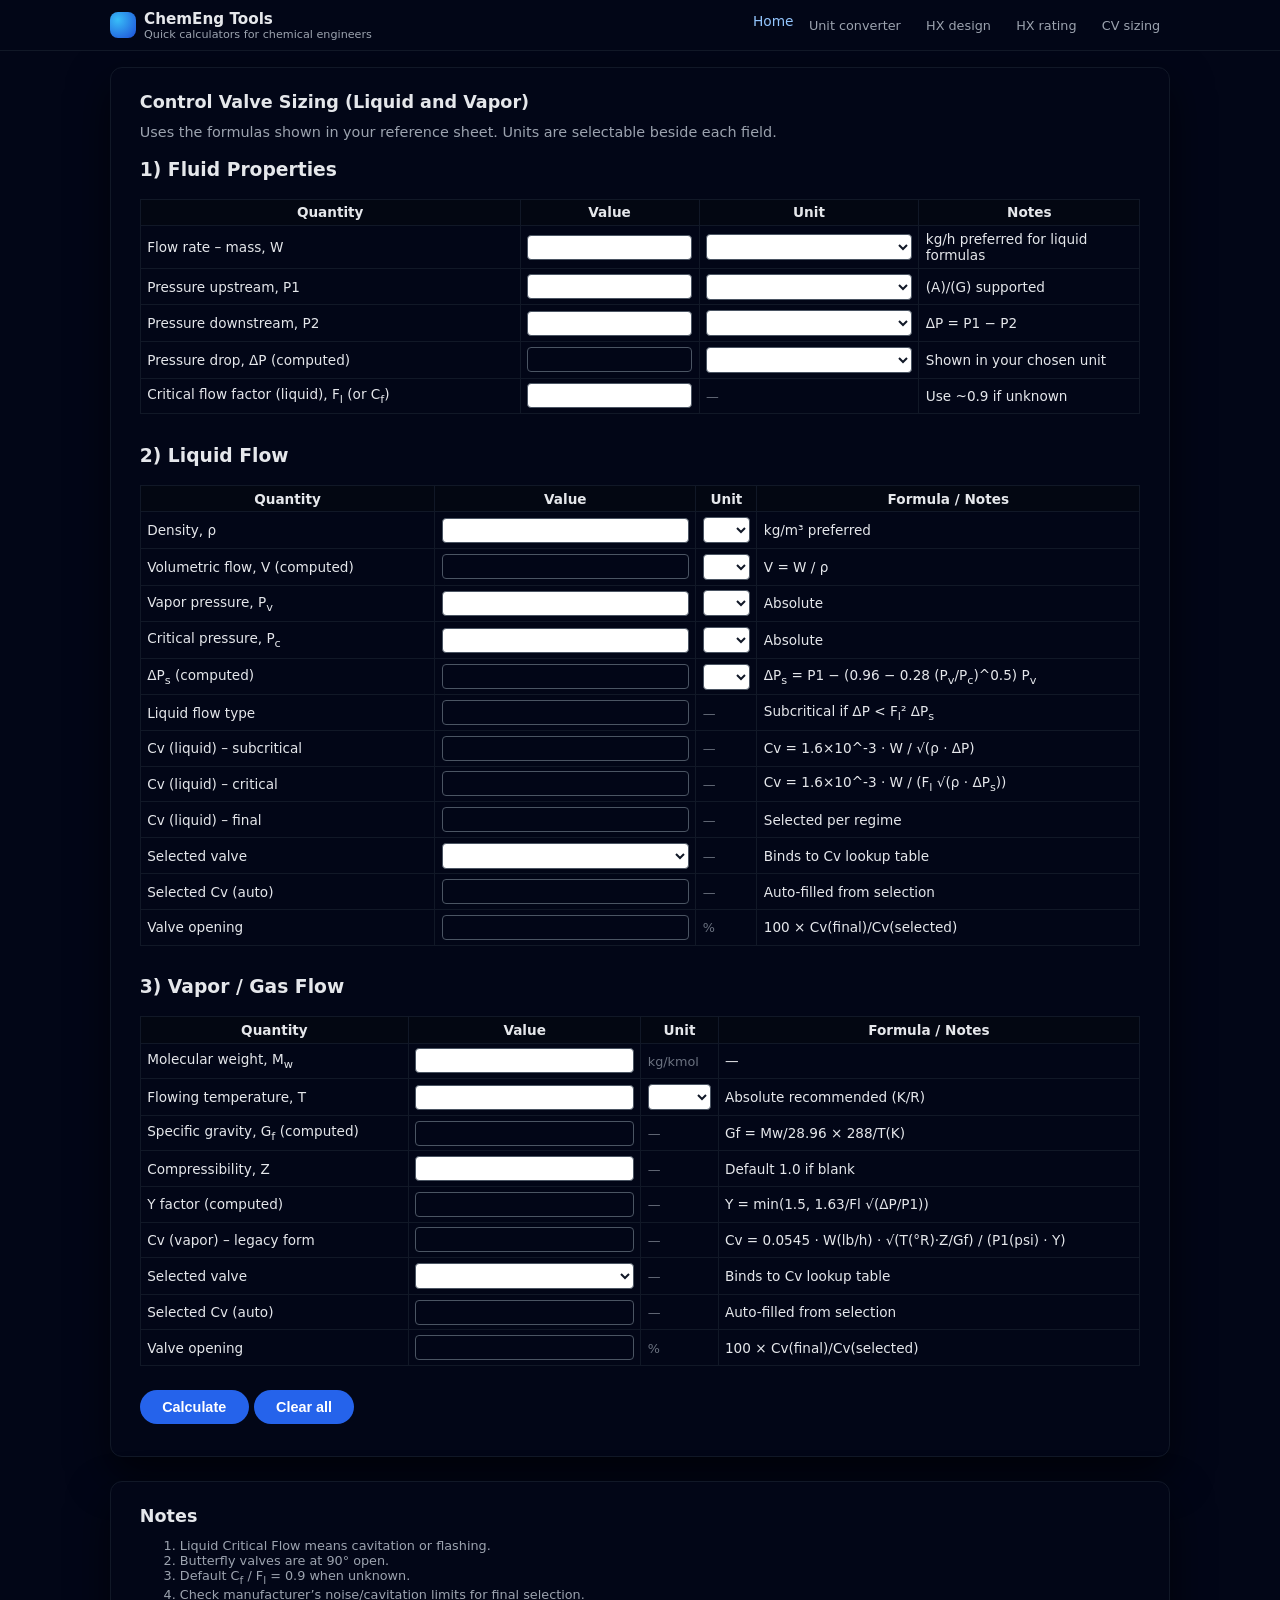
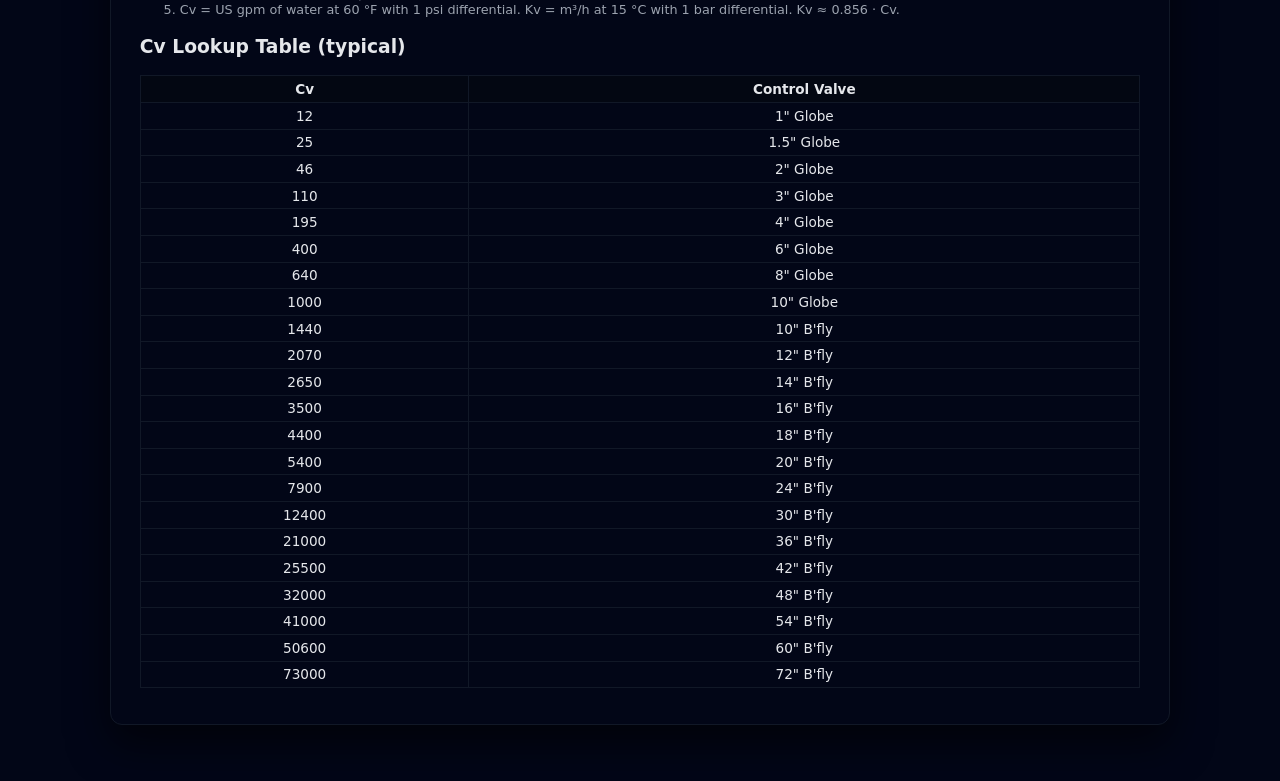
==== commit 1b5648c5: "Update control-valve-sizing.html" ====
--- a/control-valve-sizing.html
+++ b/control-valve-sizing.html
@@ -285,6 +285,16 @@
   <script>
     const $ = id => document.getElementById(id);
 
+    function toCvFromKv(kv) { // Note 5: Kv = 0.856 * Cv // => Cv = Kv / 0.856 return kv / 0.856; }
+
+    function kvFromSI(Q_m3_per_h, dP_kPa) { 
+      // Definition: Kv = m^3/h of water at 15 °C with ΔP = 1 bar. // General: Kv_required = Q(m3/h) / sqrt(ΔP(bar)) 
+      const dP_bar = dP_kPa / 100.0;
+      if (!(Number.isFinite(Q_m3_per_h) && Q_m3_per_h > 0 && Number.isFinite(dP_bar) && dP_bar > 0))
+        return NaN;
+      return Q_m3_per_h / Math.sqrt(dP_bar); 
+    }
+    
     // Build valve options from the table
     function readCvTable() {
       const rows = Array.from(document.querySelectorAll("#cv-table tr")).slice(1); // skip header
@@ -413,49 +423,44 @@
 
       let Cv_liq_final = NaN;
 
-      if (Number.isFinite(W_in) && Number.isFinite(rho_in) && rho_in>0 && Number.isFinite(dPk) && dPk>0) {
+      if (Number.isFinite(W_in) && Number.isFinite(rho_in) && rho_in > 0 && Number.isFinite(dPk) && dPk > 0) {
+        // Convert to SI bases for Kv math
         const rho = convertUnits("Density", rho_in, uRho, "kg/m3");
-        const Wkh  = convertUnits("Mass Flow", W_in, uW, "kg/h");
-
-        // V = W/ρ
-        const V_m3h = Wkh / rho;
-        $("V_liq").value = Number.isFinite(V_m3h)
-          ? convertUnits("Volume Flow", V_m3h, "m3/h", $("u_V_liq").value).toFixed(3) : "";
-
-        // ΔPs
-        let dPs = NaN;
+        const Wkg_h = convertUnits("Mass Flow", W_in, uW, "kg/h"); // kg/h
+        const Wkg_s = convertUnits("Mass Flow", W_in, uW, "kg/s"); // kg/s (for completeness)
+
+        // Volumetric flow in m3/h from W and rho
+        const V_m3h = Wkg_h / rho; $("V_liq").value = Number.isFinite(V_m3h) ? convertUnits("Volume Flow", V_m3h, "m3/h", $("u_V_liq").value).toFixed(3) : "";
+        
+        // ΔPs on absolute kPa
+        let dPs_kPa = NaN;
         if (Number.isFinite(Pv_in) && Number.isFinite(Pc_in)) {
-          const Pv = convertUnits("Pressure", Pv_in, uPv, "kPa (A)");
-          const Pc = convertUnits("Pressure", Pc_in, uPc, "kPa (A)");
-          if (Pc > 0) dPs = P1k - (0.96 - 0.28*Math.sqrt(Pv/Pc)) * Pv;
-        }
-        $("dPs_liq").value = Number.isFinite(dPs)
-          ? convertUnits("Pressure", dPs, "kPa (A)", $("u_dPs_liq").value).toFixed(3) : "";
-
-        // Decide regime
-        let regime = "";
-        if (Number.isFinite(dPs) && dPs>0 && dPk >= Fl*Fl*dPs) regime = "Critical (choked)";
-        else if (dPk>0) regime = "Subcritical";
+          const Pv_kPaA = convertUnits("Pressure", Pv_in, uPv, "kPa (A)");
+          const Pc_kPaA = convertUnits("Pressure", Pc_in, uPc, "kPa (A)");
+          if (Pc_kPaA > 0) dPs_kPa = P1k - (0.96 - 0.28 * Math.sqrt(Pv_kPaA / Pc_kPaA)) * Pv_kPaA; 
+        } $("dPs_liq").value = Number.isFinite(dPs_kPa) ? convertUnits("Pressure", dPs_kPa, "kPa (A)", $("u_dPs_liq").value).toFixed(3) : "";
+
+        // Regime decision: Subcritical 
+        if ΔP < Fl^2 * ΔPs (all in kPa) let regime = "";
+        if (Number.isFinite(dPs_kPa) && dPs_kPa > 0 && dPk >= Fl * Fl * dPs_kPa) regime = "Critical (choked)";
+        else if (dPk > 0) regime = "Subcritical";
         $("liqType").value = regime;
 
-        // Apply sheet formulas exactly (W in kg/h, ρ kg/m3, ΔP in kPa)
-        let Cv_sub = NaN, Cv_crit = NaN;
-        Cv_sub = 1.6e-3 * Wkh / Math.sqrt(rho * dPk);
-        if (Number.isFinite(dPs) && dPs>0) {
-          Cv_crit = 1.6e-3 * Wkh / (Fl * Math.sqrt(rho * dPs));
-        }
-
-        $("Cv_liq_sub").value  = Number.isFinite(Cv_sub)  ? Cv_sub.toFixed(3)  : "";
+        // Exact per Note 5 (via Kv): // Kv_sub = Q(m3/h) / sqrt(ΔP(bar)) // Kv_crit = Q(m3/h) / (Fl * sqrt(ΔPs(bar))) 
+        const Kv_sub = kvFromSI(V_m3h, dPk);
+        const Kv_crit = Number.isFinite(dPs_kPa) && dPs_kPa > 0 ? (V_m3h / (Fl * Math.sqrt(dPs_kPa / 100.0))) : NaN;
+
+        // Convert Kv to Cv
+        const Cv_sub = Number.isFinite(Kv_sub) ? toCvFromKv(Kv_sub) : NaN;
+        const Cv_crit = Number.isFinite(Kv_crit) ? toCvFromKv(Kv_crit) : NaN;
+        $("Cv_liq_sub").value = Number.isFinite(Cv_sub) ? Cv_sub.toFixed(3) : "";
         $("Cv_liq_crit").value = Number.isFinite(Cv_crit) ? Cv_crit.toFixed(3) : "";
-
         Cv_liq_final = (regime === "Critical (choked)") ? Cv_crit : Cv_sub;
         $("Cv_liq_final").value = Number.isFinite(Cv_liq_final) ? Cv_liq_final.toFixed(3) : "";
-
-        // Opening
+        // Opening 
         updateOpening("Cv_liq_final", "Cv_selected_liq", "opening_liq");
       } else {
-        ["V_liq","dPs_liq","liqType","Cv_liq_sub","Cv_liq_crit","Cv_liq_final","opening_liq"]
-          .forEach(id => { $(id).value = ""; });
+        ["V_liq","dPs_liq","liqType","Cv_liq_sub","Cv_liq_crit","Cv_liq_final","opening_liq"] .forEach(id => { $(id).value = ""; });
       }
 
       // GAS
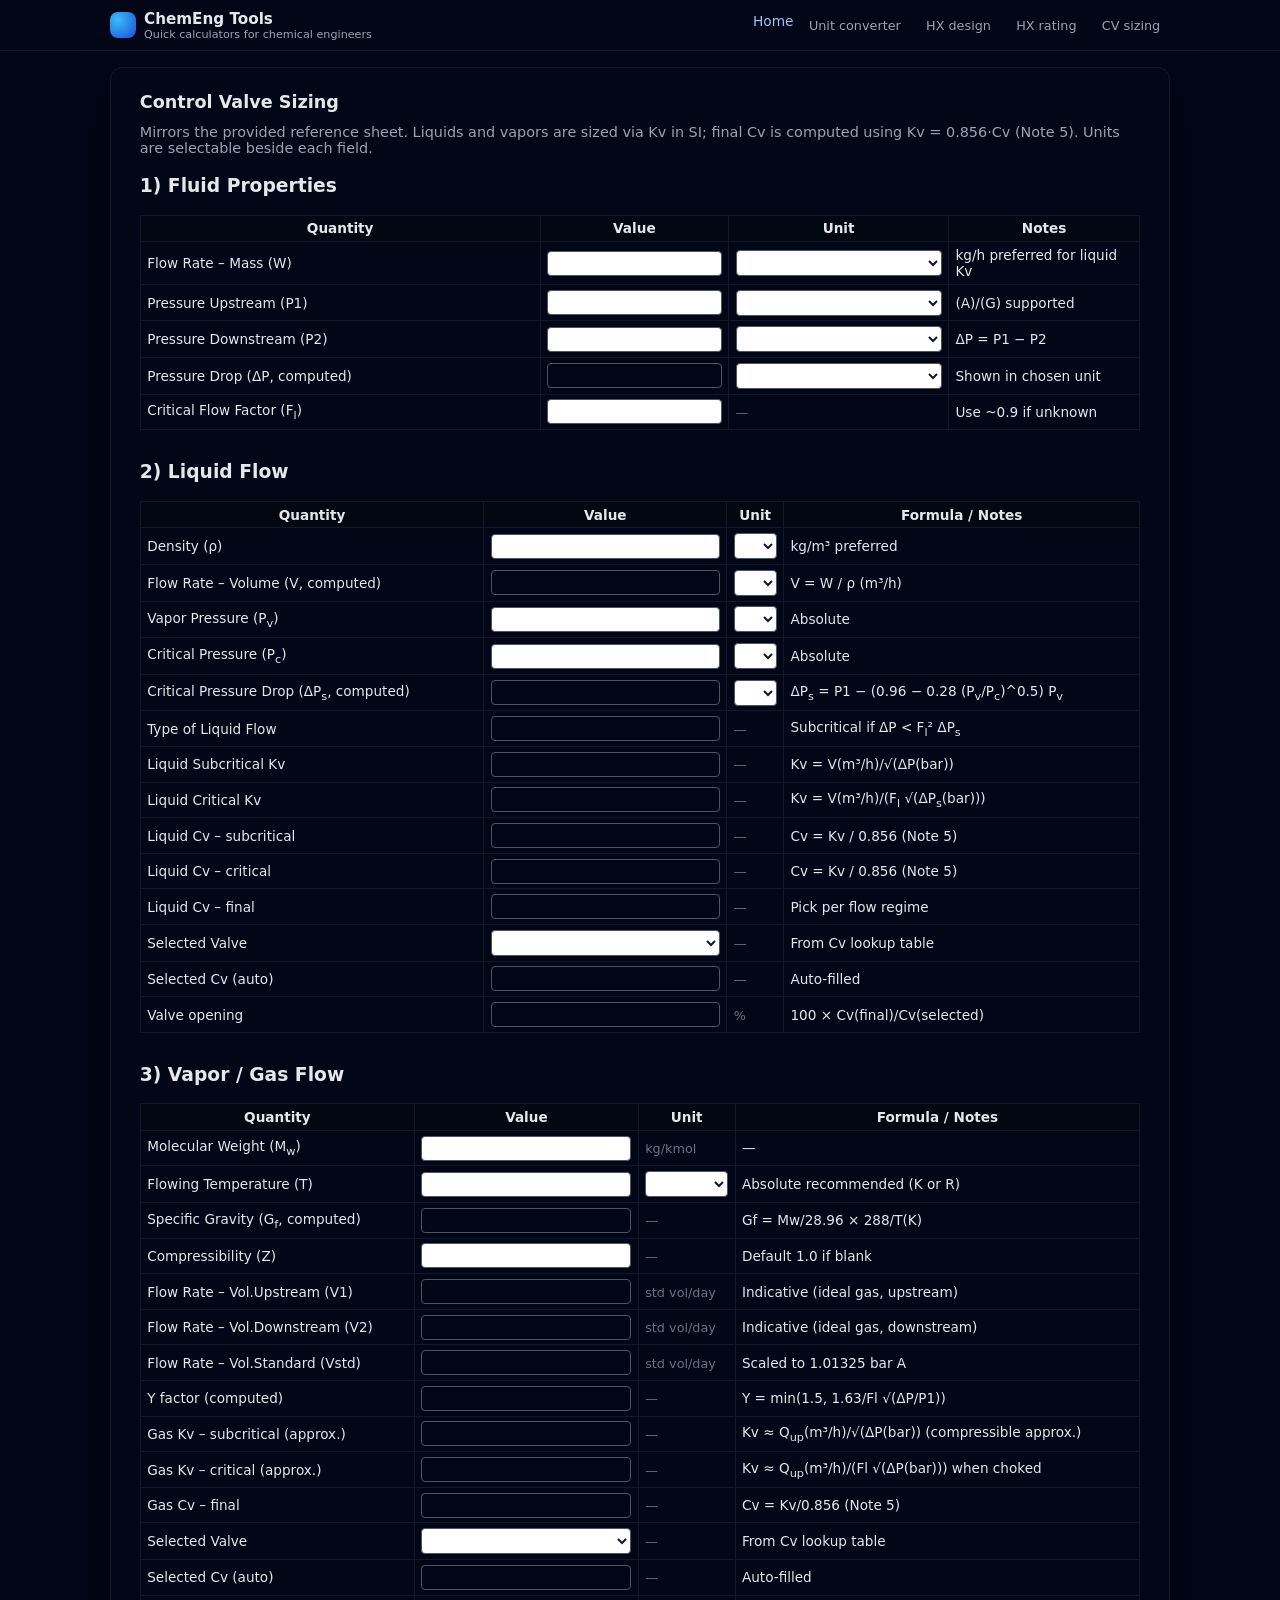
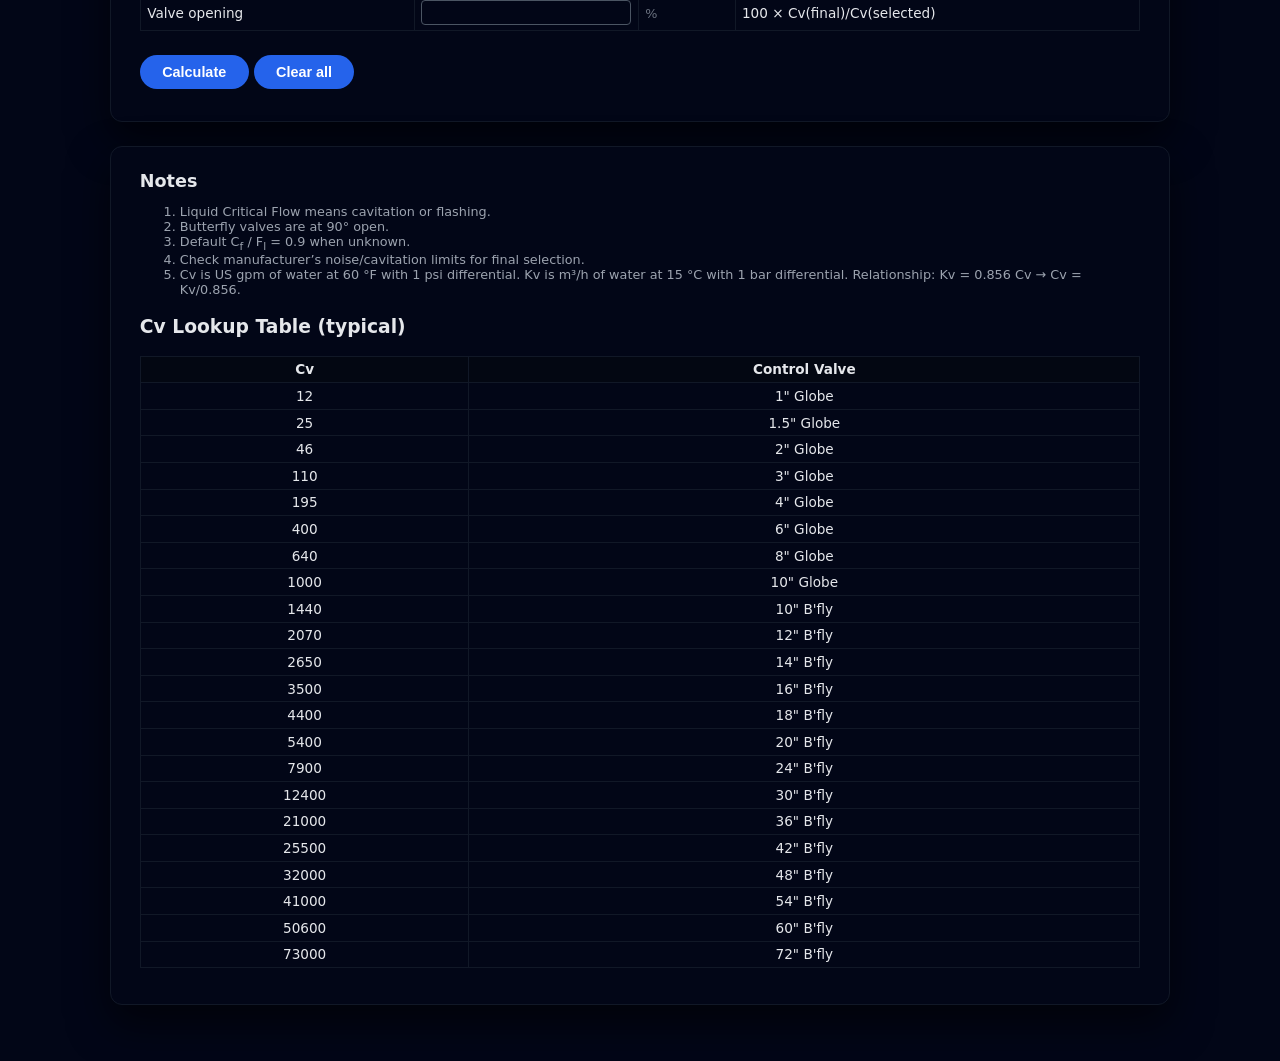
==== commit 215b0ad7: "Update control-valve-sizing.html" ====
--- a/control-valve-sizing.html
+++ b/control-valve-sizing.html
@@ -21,9 +21,9 @@
   <main>
     <div class="container">
       <div class="app">
-        <h2>Control Valve Sizing (Liquid and Vapor)</h2>
+        <h2>Control Valve Sizing</h2>
         <p>
-          Uses the formulas shown in your reference sheet. Units are selectable beside each field.
+          Mirrors the provided reference sheet. Liquids and vapors are sized via Kv in SI; final Cv is computed using Kv = 0.856·Cv (Note&nbsp;5). Units are selectable beside each field.
         </p>
 
         <!-- Fluid Properties -->
@@ -31,37 +31,37 @@
         <div class="scroll-x">
           <table>
             <tr>
-              <th style="width:38%;">Quantity</th>
+              <th style="width:40%;">Quantity</th>
               <th>Value</th>
               <th style="width:22%;">Unit</th>
               <th>Notes</th>
             </tr>
             <tr>
-              <td>Flow rate – mass, W</td>
+              <td>Flow Rate – Mass (W)</td>
               <td><input type="number" id="W" step="any" placeholder=""></td>
               <td><select id="u_W"></select></td>
-              <td>kg/h preferred for liquid formulas</td>
-            </tr>
-            <tr>
-              <td>Pressure upstream, P1</td>
+              <td>kg/h preferred for liquid Kv</td>
+            </tr>
+            <tr>
+              <td>Pressure Upstream (P1)</td>
               <td><input type="number" id="P1" step="any" placeholder=""></td>
               <td><select id="u_P1"></select></td>
               <td>(A)/(G) supported</td>
             </tr>
             <tr>
-              <td>Pressure downstream, P2</td>
+              <td>Pressure Downstream (P2)</td>
               <td><input type="number" id="P2" step="any" placeholder=""></td>
               <td><select id="u_P2"></select></td>
               <td>ΔP = P1 − P2</td>
             </tr>
             <tr>
-              <td>Pressure drop, ΔP (computed)</td>
+              <td>Pressure Drop (ΔP, computed)</td>
               <td><input type="text" id="dP_display" class="result" readonly></td>
               <td><select id="u_dP_display"></select></td>
-              <td>Shown in your chosen unit</td>
-            </tr>
-            <tr>
-              <td>Critical flow factor (liquid), F<sub>l</sub> (or C<sub>f</sub>)</td>
+              <td>Shown in chosen unit</td>
+            </tr>
+            <tr>
+              <td>Critical Flow Factor (F<sub>l</sub>)</td>
               <td><input type="number" id="Fl" step="any" placeholder=""></td>
               <td><span class="muted">—</span></td>
               <td>Use ~0.9 if unknown</td>
@@ -80,72 +80,82 @@
               <th>Formula / Notes</th>
             </tr>
             <tr>
-              <td>Density, ρ</td>
+              <td>Density (ρ)</td>
               <td><input type="number" id="rho" step="any" placeholder=""></td>
               <td><select id="u_rho"></select></td>
               <td>kg/m³ preferred</td>
             </tr>
             <tr>
-              <td>Volumetric flow, V (computed)</td>
+              <td>Flow Rate – Volume (V, computed)</td>
               <td><input type="text" id="V_liq" class="result" readonly></td>
               <td><select id="u_V_liq"></select></td>
-              <td>V = W / ρ</td>
-            </tr>
-            <tr>
-              <td>Vapor pressure, P<sub>v</sub></td>
+              <td>V = W / ρ (m³/h)</td>
+            </tr>
+            <tr>
+              <td>Vapor Pressure (P<sub>v</sub>)</td>
               <td><input type="number" id="Pv" step="any" placeholder=""></td>
               <td><select id="u_Pv"></select></td>
               <td>Absolute</td>
             </tr>
             <tr>
-              <td>Critical pressure, P<sub>c</sub></td>
+              <td>Critical Pressure (P<sub>c</sub>)</td>
               <td><input type="number" id="Pc" step="any" placeholder=""></td>
               <td><select id="u_Pc"></select></td>
               <td>Absolute</td>
             </tr>
             <tr>
-              <td>ΔP<sub>s</sub> (computed)</td>
+              <td>Critical Pressure Drop (ΔP<sub>s</sub>, computed)</td>
               <td><input type="text" id="dPs_liq" class="result" readonly></td>
               <td><select id="u_dPs_liq"></select></td>
               <td>ΔP<sub>s</sub> = P1 − (0.96 − 0.28 (P<sub>v</sub>/P<sub>c</sub>)^0.5) P<sub>v</sub></td>
             </tr>
             <tr>
-              <td>Liquid flow type</td>
+              <td>Type of Liquid Flow</td>
               <td><input type="text" id="liqType" class="result" readonly></td>
               <td><span class="muted">—</span></td>
               <td>Subcritical if ΔP &lt; F<sub>l</sub>² ΔP<sub>s</sub></td>
             </tr>
             <tr>
-              <td>Cv (liquid) – subcritical</td>
+              <td>Liquid Subcritical Kv</td>
+              <td><input type="text" id="Kv_liq_sub" class="result" readonly></td>
+              <td><span class="muted">—</span></td>
+              <td>Kv = V(m³/h)/√(ΔP(bar))</td>
+            </tr>
+            <tr>
+              <td>Liquid Critical Kv</td>
+              <td><input type="text" id="Kv_liq_crit" class="result" readonly></td>
+              <td><span class="muted">—</span></td>
+              <td>Kv = V(m³/h)/(F<sub>l</sub> √(ΔP<sub>s</sub>(bar)))</td>
+            </tr>
+            <tr>
+              <td>Liquid Cv – subcritical</td>
               <td><input type="text" id="Cv_liq_sub" class="result" readonly></td>
               <td><span class="muted">—</span></td>
-              <td>Cv = 1.6×10^-3 · W / √(ρ · ΔP)</td>
-            </tr>
-            <tr>
-              <td>Cv (liquid) – critical</td>
+              <td>Cv = Kv / 0.856 (Note&nbsp;5)</td>
+            </tr>
+            <tr>
+              <td>Liquid Cv – critical</td>
               <td><input type="text" id="Cv_liq_crit" class="result" readonly></td>
               <td><span class="muted">—</span></td>
-              <td>Cv = 1.6×10^-3 · W / (F<sub>l</sub> √(ρ · ΔP<sub>s</sub>))</td>
-            </tr>
-            <tr>
-              <td>Cv (liquid) – final</td>
+              <td>Cv = Kv / 0.856 (Note&nbsp;5)</td>
+            </tr>
+            <tr>
+              <td>Liquid Cv – final</td>
               <td><input type="text" id="Cv_liq_final" class="result" readonly></td>
               <td><span class="muted">—</span></td>
-              <td>Selected per regime</td>
-            </tr>
-            <tr>
-              <td>Selected valve</td>
-              <td>
-                <select id="Valve_liq_select"></select>
-              </td>
-              <td><span class="muted">—</span></td>
-              <td>Binds to Cv lookup table</td>
+              <td>Pick per flow regime</td>
+            </tr>
+            <tr>
+              <td>Selected Valve</td>
+              <td><select id="Valve_liq_select"></select></td>
+              <td><span class="muted">—</span></td>
+              <td>From Cv lookup table</td>
             </tr>
             <tr>
               <td>Selected Cv (auto)</td>
               <td><input type="text" id="Cv_selected_liq" class="result" readonly></td>
               <td><span class="muted">—</span></td>
-              <td>Auto-filled from selection</td>
+              <td>Auto-filled</td>
             </tr>
             <tr>
               <td>Valve opening</td>
@@ -167,28 +177,46 @@
               <th>Formula / Notes</th>
             </tr>
             <tr>
-              <td>Molecular weight, M<sub>w</sub></td>
+              <td>Molecular Weight (M<sub>w</sub>)</td>
               <td><input type="number" id="Mw" step="any" placeholder=""></td>
               <td><span class="muted">kg/kmol</span></td>
               <td>—</td>
             </tr>
             <tr>
-              <td>Flowing temperature, T</td>
+              <td>Flowing Temperature (T)</td>
               <td><input type="number" id="T" step="any" placeholder=""></td>
               <td><select id="u_T"></select></td>
-              <td>Absolute recommended (K/R)</td>
-            </tr>
-            <tr>
-              <td>Specific gravity, G<sub>f</sub> (computed)</td>
+              <td>Absolute recommended (K or R)</td>
+            </tr>
+            <tr>
+              <td>Specific Gravity (G<sub>f</sub>, computed)</td>
               <td><input type="text" id="Gf" class="result" readonly></td>
               <td><span class="muted">—</span></td>
               <td>Gf = Mw/28.96 × 288/T(K)</td>
             </tr>
             <tr>
-              <td>Compressibility, Z</td>
+              <td>Compressibility (Z)</td>
               <td><input type="number" id="Z" step="any" placeholder=""></td>
               <td><span class="muted">—</span></td>
               <td>Default 1.0 if blank</td>
+            </tr>
+            <tr>
+              <td>Flow Rate – Vol.Upstream (V1)</td>
+              <td><input type="text" id="V1" class="result" readonly></td>
+              <td><span class="muted">std vol/day</span></td>
+              <td>Indicative (ideal gas, upstream)</td>
+            </tr>
+            <tr>
+              <td>Flow Rate – Vol.Downstream (V2)</td>
+              <td><input type="text" id="V2" class="result" readonly></td>
+              <td><span class="muted">std vol/day</span></td>
+              <td>Indicative (ideal gas, downstream)</td>
+            </tr>
+            <tr>
+              <td>Flow Rate – Vol.Standard (Vstd)</td>
+              <td><input type="text" id="Vstd" class="result" readonly></td>
+              <td><span class="muted">std vol/day</span></td>
+              <td>Scaled to 1.01325 bar A</td>
             </tr>
             <tr>
               <td>Y factor (computed)</td>
@@ -197,24 +225,34 @@
               <td>Y = min(1.5, 1.63/Fl √(ΔP/P1))</td>
             </tr>
             <tr>
-              <td>Cv (vapor) – legacy form</td>
+              <td>Gas Kv – subcritical (approx.)</td>
+              <td><input type="text" id="Kv_gas_sub" class="result" readonly></td>
+              <td><span class="muted">—</span></td>
+              <td>Kv ≈ Q<sub>up</sub>(m³/h)/√(ΔP(bar)) (compressible approx.)</td>
+            </tr>
+            <tr>
+              <td>Gas Kv – critical (approx.)</td>
+              <td><input type="text" id="Kv_gas_crit" class="result" readonly></td>
+              <td><span class="muted">—</span></td>
+              <td>Kv ≈ Q<sub>up</sub>(m³/h)/(Fl √(ΔP(bar))) when choked</td>
+            </tr>
+            <tr>
+              <td>Gas Cv – final</td>
               <td><input type="text" id="Cv_gas" class="result" readonly></td>
               <td><span class="muted">—</span></td>
-              <td>Cv = 0.0545 · W(lb/h) · √(T(°R)·Z/Gf) / (P1(psi) · Y)</td>
-            </tr>
-            <tr>
-              <td>Selected valve</td>
-              <td>
-                <select id="Valve_gas_select"></select>
-              </td>
-              <td><span class="muted">—</span></td>
-              <td>Binds to Cv lookup table</td>
+              <td>Cv = Kv/0.856 (Note&nbsp;5)</td>
+            </tr>
+            <tr>
+              <td>Selected Valve</td>
+              <td><select id="Valve_gas_select"></select></td>
+              <td><span class="muted">—</span></td>
+              <td>From Cv lookup table</td>
             </tr>
             <tr>
               <td>Selected Cv (auto)</td>
               <td><input type="text" id="Cv_selected_gas" class="result" readonly></td>
               <td><span class="muted">—</span></td>
-              <td>Auto-filled from selection</td>
+              <td>Auto-filled</td>
             </tr>
             <tr>
               <td>Valve opening</td>
@@ -241,18 +279,15 @@
           <li>Default C<sub>f</sub> / F<sub>l</sub> = 0.9 when unknown.</li>
           <li>Check manufacturer’s noise/cavitation limits for final selection.</li>
           <li>
-            Cv = US gpm of water at 60 °F with 1 psi differential. Kv = m³/h at 15 °C with 1 bar differential.
-            Kv ≈ 0.856 · Cv.
+            Cv is US gpm of water at 60&nbsp;°F with 1&nbsp;psi differential. Kv is m³/h of water at 15&nbsp;°C with 1&nbsp;bar differential.
+            Relationship: Kv = 0.856&nbsp;Cv → Cv = Kv/0.856.
           </li>
         </ol>
 
         <h3>Cv Lookup Table (typical)</h3>
         <div class="scroll-x">
           <table id="cv-table">
-            <tr>
-              <th class="center">Cv</th>
-              <th class="center">Control Valve</th>
-            </tr>
+            <tr><th class="center">Cv</th><th class="center">Control Valve</th></tr>
             <tr><td class="center">12</td><td class="center">1" Globe</td></tr>
             <tr><td class="center">25</td><td class="center">1.5" Globe</td></tr>
             <tr><td class="center">46</td><td class="center">2" Globe</td></tr>
@@ -285,19 +320,19 @@
   <script>
     const $ = id => document.getElementById(id);
 
-    function toCvFromKv(kv) { // Note 5: Kv = 0.856 * Cv // => Cv = Kv / 0.856 return kv / 0.856; }
-
-    function kvFromSI(Q_m3_per_h, dP_kPa) { 
-      // Definition: Kv = m^3/h of water at 15 °C with ΔP = 1 bar. // General: Kv_required = Q(m3/h) / sqrt(ΔP(bar)) 
+    // ---- Helpers: Kv and Cv mapping (Note 5) ----
+    function toCvFromKv(kv) {
+      return kv / 0.856;
+    }
+    function kvFromSI(Q_m3_per_h, dP_kPa) {
       const dP_bar = dP_kPa / 100.0;
-      if (!(Number.isFinite(Q_m3_per_h) && Q_m3_per_h > 0 && Number.isFinite(dP_bar) && dP_bar > 0))
-        return NaN;
-      return Q_m3_per_h / Math.sqrt(dP_bar); 
-    }
-    
-    // Build valve options from the table
+      if (!(Number.isFinite(Q_m3_per_h) && Q_m3_per_h > 0 && Number.isFinite(dP_bar) && dP_bar > 0)) return NaN;
+      return Q_m3_per_h / Math.sqrt(dP_bar);
+    }
+
+    // Read Cv table and populate valve dropdowns
     function readCvTable() {
-      const rows = Array.from(document.querySelectorAll("#cv-table tr")).slice(1); // skip header
+      const rows = Array.from(document.querySelectorAll("#cv-table tr")).slice(1);
       const list = [];
       rows.forEach(tr => {
         const tds = tr.querySelectorAll("td");
@@ -312,32 +347,26 @@
 
     function populateValveDropdowns() {
       const items = readCvTable();
-      const liqSel = $("Valve_liq_select");
-      const gasSel = $("Valve_gas_select");
-      [liqSel, gasSel].forEach(sel => {
+      [["Valve_liq_select","Cv_selected_liq","opening_liq","Cv_liq_final"],
+       ["Valve_gas_select","Cv_selected_gas","opening_gas","Cv_gas"]]
+      .forEach(([selId, outCvId, openId, reqId])=>{
+        const sel = $(selId);
         sel.innerHTML = "";
         const opt0 = document.createElement("option");
         opt0.value = ""; opt0.textContent = "Select valve...";
         sel.appendChild(opt0);
-        items.forEach(it => {
+        items.forEach(it=>{
           const o = document.createElement("option");
           o.value = String(it.cv);
           o.textContent = `${it.label} — Cv ${it.cv.toLocaleString()}`;
           sel.appendChild(o);
         });
+        sel.addEventListener("change", ()=>{
+          const v = parseFloat(sel.value);
+          $(outCvId).value = Number.isFinite(v) ? v.toString() : "";
+          updateOpening(reqId, outCvId, openId);
+        });
       });
-
-      function bind(sel, out) {
-        sel.addEventListener("change", () => {
-          const v = parseFloat(sel.value);
-          $(out).value = Number.isFinite(v) ? v.toString() : "";
-          // Recompute opening immediately if Cv_required already exists
-          if (out === "Cv_selected_liq") updateOpening("Cv_liq_final", "Cv_selected_liq", "opening_liq");
-          if (out === "Cv_selected_gas") updateOpening("Cv_gas", "Cv_selected_gas", "opening_gas");
-        });
-      }
-      bind(liqSel, "Cv_selected_liq");
-      bind(gasSel, "Cv_selected_gas");
     }
 
     function addOptions(selectId, category, defaultKey) {
@@ -352,23 +381,18 @@
     }
 
     function fillAllUnitLists() {
-      // Pressures and ΔP displays
       ["u_P1","u_P2","u_Pv","u_Pc","u_dP_display","u_dPs_liq"].forEach(id => addOptions(id,"Pressure","kPa (A)"));
-      // Mass flow, Density, Volume flow
       addOptions("u_W","Mass Flow","kg/h");
       addOptions("u_rho","Density","kg/m3");
       addOptions("u_V_liq","Volume Flow","m3/h");
-      // Temperature (absolute)
       addOptions("u_T","Temperature","K");
     }
 
     function clearAll() {
       [
-        "W","P1","P2","Fl","rho","Pv","Pc","V_liq","dP_display","dPs_liq",
-        "liqType","Cv_liq_sub","Cv_liq_crit","Cv_liq_final",
-        "Cv_selected_liq","opening_liq",
-        "Mw","T","Gf","Z","Y","Cv_gas",
-        "Cv_selected_gas","opening_gas"
+        "W","P1","P2","Fl","rho","Pv","Pc","V_liq","dP_display","dPs_liq","liqType",
+        "Kv_liq_sub","Kv_liq_crit","Cv_liq_sub","Cv_liq_crit","Cv_liq_final","Cv_selected_liq","opening_liq",
+        "Mw","T","Gf","Z","V1","V2","Vstd","Y","Kv_gas_sub","Kv_gas_crit","Cv_gas","Cv_selected_gas","opening_gas"
       ].forEach(id => { const el = $(id); if (el) el.value = ""; });
       $("Valve_liq_select").value = "";
       $("Valve_gas_select").value = "";
@@ -386,7 +410,7 @@
     function calc() {
       $("error").textContent = "";
 
-      // Inputs + units
+      // Inputs
       const W_in = parseFloat($("W").value);
       const uW = $("u_W").value;
       const P1_in = parseFloat($("P1").value);
@@ -400,20 +424,20 @@
         return;
       }
       if (!Number.isFinite(Fl) || Fl <= 0) {
-        $("error").textContent = "Enter a positive F_l (or C_f).";
+        $("error").textContent = "Enter a positive F_l.";
         return;
       }
 
-      // Convert to absolute kPa; ΔP in kPa
+      // Pressures to absolute kPa; ΔP in kPa
       const P1k = convertUnits("Pressure", P1_in, uP1, "kPa (A)");
       const P2k = convertUnits("Pressure", P2_in, uP2, "kPa (A)");
       const dPk = P1k - P2k;
 
-      const u_dP_out = $("u_dP_display").value;
+      const u_dP_out = $("u_dP_display").value || "kPa (A)";
       $("dP_display").value = Number.isFinite(dPk)
         ? convertUnits("Pressure", dPk, "kPa (A)", u_dP_out).toFixed(3) : "";
 
-      // LIQUID
+      // ----- LIQUID branch (Kv->Cv) -----
       const rho_in = parseFloat($("rho").value);
       const uRho = $("u_rho").value;
       const Pv_in = parseFloat($("Pv").value);
@@ -421,84 +445,71 @@
       const uPv = $("u_Pv").value;
       const uPc = $("u_Pc").value;
 
-      let Cv_liq_final = NaN;
-
-      if (Number.isFinite(W_in) && Number.isFinite(rho_in) && rho_in > 0 && Number.isFinite(dPk) && dPk > 0) {
-        // Convert to SI bases for Kv math
+      if (Number.isFinite(W_in) && Number.isFinite(rho_in) && rho_in>0 && Number.isFinite(dPk) && dPk>0) {
         const rho = convertUnits("Density", rho_in, uRho, "kg/m3");
-        const Wkg_h = convertUnits("Mass Flow", W_in, uW, "kg/h"); // kg/h
-        const Wkg_s = convertUnits("Mass Flow", W_in, uW, "kg/s"); // kg/s (for completeness)
-
-        // Volumetric flow in m3/h from W and rho
-        const V_m3h = Wkg_h / rho; $("V_liq").value = Number.isFinite(V_m3h) ? convertUnits("Volume Flow", V_m3h, "m3/h", $("u_V_liq").value).toFixed(3) : "";
-        
-        // ΔPs on absolute kPa
+        const Wkh = convertUnits("Mass Flow", W_in, uW, "kg/h");
+        const V_m3h = Wkh / rho;
+        $("V_liq").value = Number.isFinite(V_m3h)
+          ? convertUnits("Volume Flow", V_m3h, "m3/h", $("u_V_liq").value).toFixed(3) : "";
+
         let dPs_kPa = NaN;
         if (Number.isFinite(Pv_in) && Number.isFinite(Pc_in)) {
-          const Pv_kPaA = convertUnits("Pressure", Pv_in, uPv, "kPa (A)");
-          const Pc_kPaA = convertUnits("Pressure", Pc_in, uPc, "kPa (A)");
-          if (Pc_kPaA > 0) dPs_kPa = P1k - (0.96 - 0.28 * Math.sqrt(Pv_kPaA / Pc_kPaA)) * Pv_kPaA; 
-        } $("dPs_liq").value = Number.isFinite(dPs_kPa) ? convertUnits("Pressure", dPs_kPa, "kPa (A)", $("u_dPs_liq").value).toFixed(3) : "";
-
-        // Regime decision: Subcritical 
-        if ΔP < Fl^2 * ΔPs (all in kPa) let regime = "";
-        if (Number.isFinite(dPs_kPa) && dPs_kPa > 0 && dPk >= Fl * Fl * dPs_kPa) regime = "Critical (choked)";
-        else if (dPk > 0) regime = "Subcritical";
+          const Pv = convertUnits("Pressure", Pv_in, uPv, "kPa (A)");
+          const Pc = convertUnits("Pressure", Pc_in, uPc, "kPa (A)");
+          if (Pc>0) dPs_kPa = P1k - (0.96 - 0.28*Math.sqrt(Pv/Pc))*Pv;
+        }
+        $("dPs_liq").value = Number.isFinite(dPs_kPa)
+          ? convertUnits("Pressure", dPs_kPa, "kPa (A)", $("u_dPs_liq").value).toFixed(3) : "";
+
+        // Regime
+        let regime = "";
+        if (Number.isFinite(dPs_kPa) && dPs_kPa>0 && dPk >= Fl*Fl*dPs_kPa) regime = "Critical (choked)";
+        else if (dPk>0) regime = "Subcritical";
         $("liqType").value = regime;
 
-        // Exact per Note 5 (via Kv): // Kv_sub = Q(m3/h) / sqrt(ΔP(bar)) // Kv_crit = Q(m3/h) / (Fl * sqrt(ΔPs(bar))) 
+        // Kv via SI
         const Kv_sub = kvFromSI(V_m3h, dPk);
-        const Kv_crit = Number.isFinite(dPs_kPa) && dPs_kPa > 0 ? (V_m3h / (Fl * Math.sqrt(dPs_kPa / 100.0))) : NaN;
-
-        // Convert Kv to Cv
+        const Kv_crit = (Number.isFinite(dPs_kPa) && dPs_kPa>0) ? (V_m3h/(Fl*Math.sqrt(dPs_kPa/100))) : NaN;
+        $("Kv_liq_sub").value  = Number.isFinite(Kv_sub)  ? Kv_sub.toFixed(3)  : "";
+        $("Kv_liq_crit").value = Number.isFinite(Kv_crit) ? Kv_crit.toFixed(3) : "";
+
         const Cv_sub = Number.isFinite(Kv_sub) ? toCvFromKv(Kv_sub) : NaN;
         const Cv_crit = Number.isFinite(Kv_crit) ? toCvFromKv(Kv_crit) : NaN;
-        $("Cv_liq_sub").value = Number.isFinite(Cv_sub) ? Cv_sub.toFixed(3) : "";
+        $("Cv_liq_sub").value  = Number.isFinite(Cv_sub)  ? Cv_sub.toFixed(3)  : "";
         $("Cv_liq_crit").value = Number.isFinite(Cv_crit) ? Cv_crit.toFixed(3) : "";
-        Cv_liq_final = (regime === "Critical (choked)") ? Cv_crit : Cv_sub;
+
+        const Cv_liq_final = (regime === "Critical (choked)") ? Cv_crit : Cv_sub;
         $("Cv_liq_final").value = Number.isFinite(Cv_liq_final) ? Cv_liq_final.toFixed(3) : "";
-        // Opening 
-        updateOpening("Cv_liq_final", "Cv_selected_liq", "opening_liq");
+        updateOpening("Cv_liq_final","Cv_selected_liq","opening_liq");
       } else {
-        ["V_liq","dPs_liq","liqType","Cv_liq_sub","Cv_liq_crit","Cv_liq_final","opening_liq"] .forEach(id => { $(id).value = ""; });
+        ["V_liq","dPs_liq","liqType","Kv_liq_sub","Kv_liq_crit","Cv_liq_sub","Cv_liq_crit","Cv_liq_final","opening_liq"]
+          .forEach(id=>{$(id).value="";});
       }
 
-      // GAS
+      // ----- GAS branch (Kv->Cv from SI) -----
       const Mw = parseFloat($("Mw").value);
       const T_in = parseFloat($("T").value);
       const uT = $("u_T").value;
       const Z_in = parseFloat($("Z").value);
       const Z = Number.isFinite(Z_in) && Z_in>0 ? Z_in : 1.0;
 
-      if (Number.isFinite(Mw) && Number.isFinite(T_in) && Number.isFinite(W_in) && dPk>0 && P1k>0) {
+      if (Number.isFinite(Mw) && Mw>0 && Number.isFinite(T_in) && Number.isFinite(W_in) && dPk>0 && P1k>0) {
+        // Temperature
         const T_K = convertUnits("Temperature", T_in, uT, "K");
-        const T_R = convertUnits("Temperature", T_K, "K", "R");
-        const Gf = (Mw / 28.96) * (288 / T_K);
+        // Specific gravity
+        const Gf = (Mw/28.96) * (288/T_K);
         $("Gf").value = Number.isFinite(Gf) ? Gf.toFixed(4) : "";
 
-        const Y = Math.min(1.5, (1.63/Fl) * Math.sqrt(dPk / P1k));
+        // Y factor for indicative choked screening (dimensionless)
+        const Y = Math.min(1.5, (1.63/Fl) * Math.sqrt(dPk/P1k));
         $("Y").value = Number.isFinite(Y) ? Y.toFixed(3) : "";
 
-        const W_lbh = convertUnits("Mass Flow", W_in, uW, "lb/h");
-        const P1_psi = convertUnits("Pressure", P1k, "kPa (A)", "psi (A)");
-
-        let Cv_g = NaN;
-        if (Number.isFinite(W_lbh) && Number.isFinite(T_R) && Number.isFinite(Gf) && Number.isFinite(P1_psi) && Y>0) {
-          Cv_g = 0.0545 * W_lbh * Math.sqrt(T_R * Z / Gf) / (P1_psi * Y);
-        }
-        $("Cv_gas").value = Number.isFinite(Cv_g) ? Cv_g.toFixed(2) : "";
-
-        updateOpening("Cv_gas", "Cv_selected_gas", "opening_gas");
-      } else {
-        ["Gf","Y","Cv_gas","opening_gas"].forEach(id => { $(id).value = ""; });
-      }
-    }
-
-    // Init
-    fillAllUnitLists();
-    populateValveDropdowns();
-    $("calcBtn").addEventListener("click", calc);
-    $("clearBtn").addEventListener("click", clearAll);
-  </script>
-</body>
-</html>
+        // Ideal gas volumetric rate at upstream conditions (actual m³/h)
+        // W(kg/h). Gas molar mass Mw (kg/kmol). Universal R = 8.314462618 kPa·m³/(kmol·K).
+        // n (kmol/h) = W / Mw. Volume (m³/h) = n * (R*T/P1k) * Z
+        const Wkh = convertUnits("Mass Flow", W_in, uW, "kg/h");
+        const n_kmol_per_h = Wkh / Mw; // kmol/h
+        const R = 8.314462618; // kPa·m³/(kmol·K)
+        const Q_up_m3h = n_kmol_per_h * (R*T_K/P1k) * Z; // m³/h at upstream T,P
+
+        // Report indicative volumetric figures
